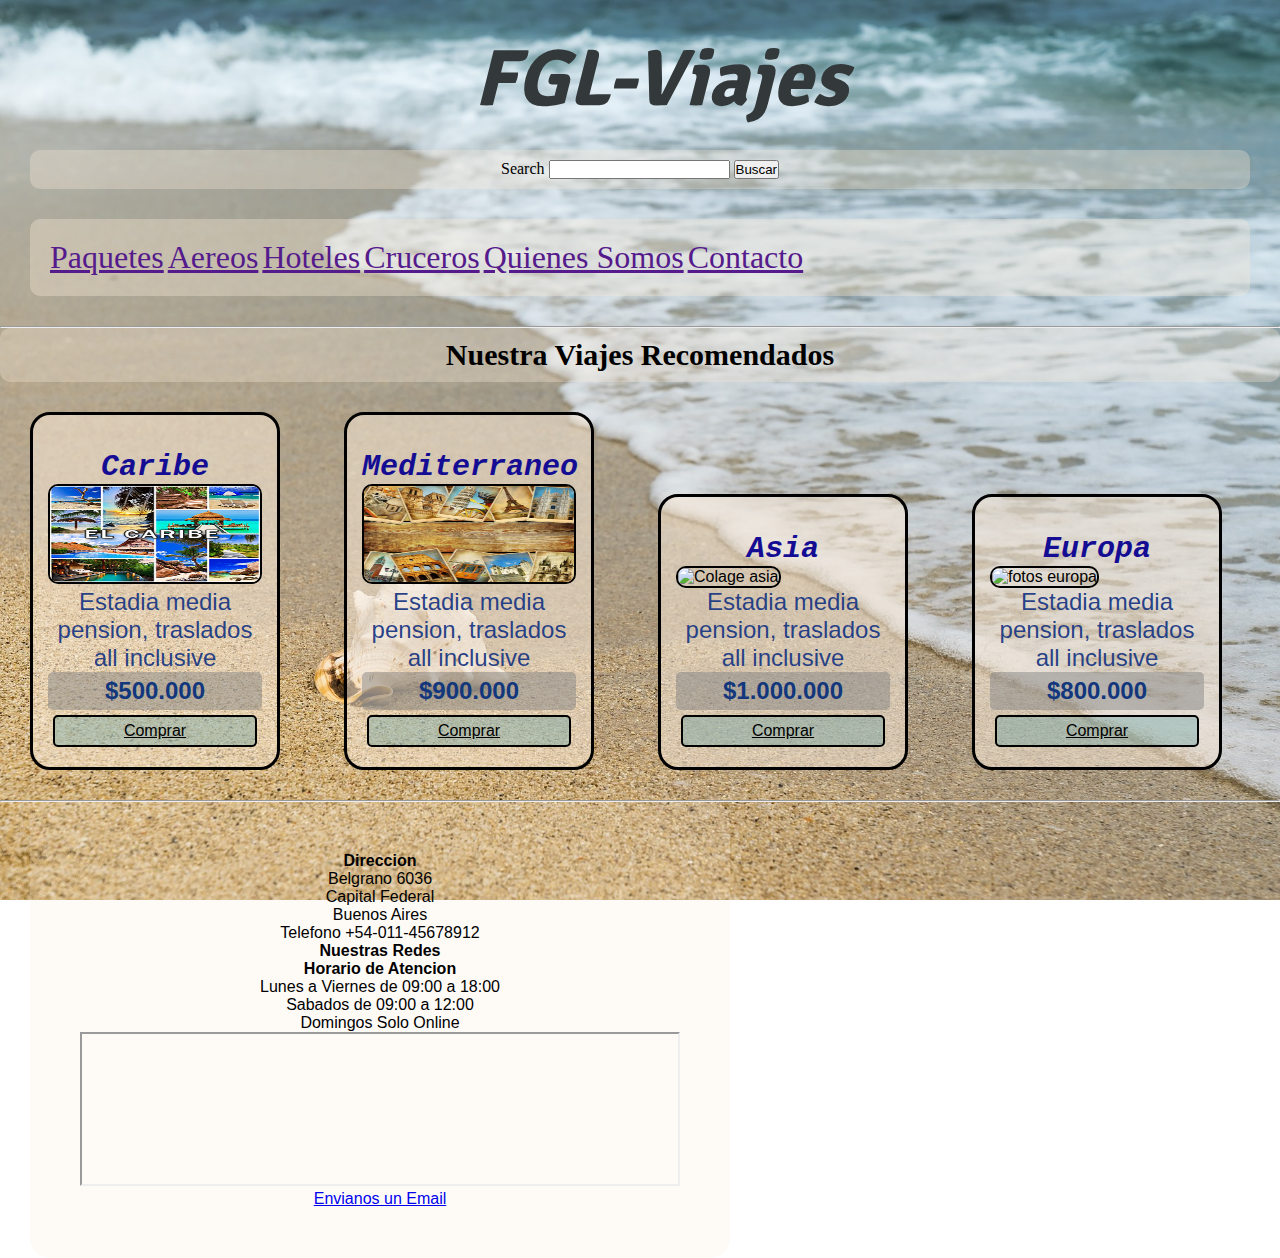
==== index.html @ 9e7febde "carga de carpetas y archivos" ====
<!DOCTYPE html>
<html lang="en">

<head>
    <meta charset="UTF-8">
    <meta http-equiv="X-UA-Compatible" content="IE=edge">
    <meta name="viewport" content="width=device-width, initial-scale=1.0">
    <link rel="stylesheet" href="css/style.css">
    <title>FGL-TRAVELS</title>
</head>


<body class="body">


    <header>

        <h1 class="fgl">FGL-Viajes</h1>

        <form class="search">
            <label for="gsearch">Search</label>
            <input type="search" id="gsearch" name="gsearch">
            <input type="submit" value="Buscar">

        </form>

        <section>
            <nav class="navbar">
                <ul>
                    <li class="navbar__li"><a href="">Paquetes</a>
                    </li>
                    <li class="navbar__li"><a href="">Aereos</a>
                    </li>
                    <li class=" navbar__li"><a href="">Hoteles</a>
                    </li>
                    <li class="navbar__li"><a href="">Cruceros</a>
                    </li>
                    <li class=" navbar__li"><a href="">Quienes Somos</a>
                    </li>
                    <li class="navbar__li"><a href="">Contacto</a>
                    </li>
                </ul>
                    </nav>
        
            </section>
    
        </header>
        
        <main>
    
    

    
            <hr>
    
            <section>
                <h2 class=" titulo2">Nuestra Viajes Recomendados</h2>
        </section>

        <article class="tarjeta">
            <h3 class="tarjeta__titulo">Caribe</h3>
            <img src="./img/thumbnail_caribe.jpg" alt="foto cancun" class="tarjeta__img">
            <p class="tarjeta__texto">Estadia media pension, traslados all inclusive</p>
            <h3 class="tarjeta__precio">$500.000</h3>
            <a href="https://www.sipago.com.ar" class="tarjeta__boton">Comprar</a>
        </article>

        <article class="tarjeta">
            <h3 class="tarjeta__titulo">Mediterraneo</h3>
            <img src="./img/europa.jpg" alt="foto santorini" class="tarjeta__img">
            <p class="tarjeta__texto">Estadia media pension, traslados all inclusive</p>
            <h3 class="tarjeta__precio">$900.000</h3>
            <a href="https://www.sipago.com.ar" class="tarjeta__boton">Comprar</a>
        </article>

        <article class="tarjeta">
            <h3 class="tarjeta__titulo">Asia</h3>
            <img src="./../assets/imagenes/colageasia.jpg" alt="Colage asia" class="tarjeta__img">
            <p class="tarjeta__texto">Estadia media pension, traslados all inclusive</p>
            <h3 class="tarjeta__precio">$1.000.000</h3>
            <a href="https://www.sipago.com.ar" class="tarjeta__boton">Comprar</a>
        </article>

        <article class="tarjeta">
            <h3 class="tarjeta__titulo">Europa</h3>
            <img src="./../assets/imagenes/europacolage.jpg" alt="fotos europa" class="tarjeta__img">
            <p class="tarjeta__texto">Estadia media pension, traslados all inclusive</p>
            <h3 class="tarjeta__precio">$800.000</h3>
            <a href="https://www.sipago.com.ar" class="tarjeta__boton">Comprar</a>
        </article>



        </main>

        <hr>

        <footer>

            <div>

                <div>
                    <h4>Direccion</h4>

                    <ul>
                        <li>Belgrano 6036</li>
                        <li>Capital Federal</li>
                        <li>Buenos Aires</li>
                        <li>Telefono +54-011-45678912</li>
                    </ul>

                </div>

                <div>
                    <h4>Nuestras Redes</h4>

                    <ul>
                        <div class="redes">
                            <a href="https://www.instagram.com/"><i class="bi bi-instagram"></i></a>
                            <a href="http://www.facebook.com"><i class="bi bi-facebook"></i></a>

                        </div>


                    </ul>

                </div>

                <div>

                    <h4>Horario de Atencion</h4>
                    <ul>
                        <li>Lunes a Viernes de 09:00 a 18:00</li>
                        <li>Sabados de 09:00 a 12:00</li>
                        <li>Domingos Solo Online</li>
                    </ul>

                </div>

                <div>
                    <iframe
                        src="https://www.google.com/maps/embed?pb=!1m18!1m12!1m3!1d2264.7000963771948!2d-1.7081090840825317!3d55.41558278046455!2m3!1f0!2f0!3f0!3m2!1i1024!2i768!4f13.1!3m3!1m2!1s0x487e00e0ed23bc0d%3A0x8783a98b290f641!2sCastillo%20de%20Alnwick!5e0!3m2!1ses-419!2sar!4v1665614961407!5m2!1ses-419!2sar"
                        width="600" referrerpolicy="no-referrer-when-downgrade"></iframe>
                </div>

            </div>

            <div>
                <p><a href="mailto:someone@example.com">Envianos un Email <i class="bi bi-envelope"></i></a></p>
            </div>

        </footer>

</body>

</html>
---- css/style.css ----
@import url('https://fonts.googleapis.com/css2?family=Shadows+Into+Light&family=Signika:wght@300;400;500;600&display=swap');



* {
    margin: 0;
    padding: 0;
    box-sizing: border-box;

}

ul,
ol {
    list-style: none;
}

.body {
    background-image: url('../img/shellfish-3062011_1920.jpg');
    background-attachment: fixed;
    background-size: cover;
    background-repeat: no-repeat;
}

.crucero {
    background-image: url("./../assets/imagenes/cruceros.jpg");
    background-attachment: fixed;
    background-size: cover;
}

.paquetes {
    background-image: url("./../assets/imagenes/passport.jpg");
    background-attachment: fixed;
    background-size: cover;
}

.bodyaereo {
    background-image: url("./../assets/imagenes/airplane.jpg");
    background-attachment: fixed;
    background-size: cover;
}

.hotel {
    background-image: url("./../assets/imagenes/hotel.jpg");
    background-attachment: fixed;
    background-size: cover;
    background-repeat: no-repeat;
}

.bodycontactus {
    background-image: url("./../assets/imagenes/cell.jpg");
    background-attachment: fixed;
    background-size: cover;
}

.quienessomos {

    background-image: url("./../assets/imagenes/oficina.jpg");
    background-attachment: fixed;
    background-size: cover;
}

.fgl {
    width: 100%;
    height: 100px;
    font-family: 'Signika', sans-serif;
    src: url("./../assets/font/Signika-VariableFont_wght.ttf");
    font-size: 5rem;
    color: rgb(51, 57, 59);
    font-style: oblique;
    margin: 20px;
    padding: 10px;
    text-align: center;
}


.search {
    background-color: rgba(250, 235, 215, 0.33);
    border-radius: 10px;
    margin: 30px;
    padding: 10px;
    text-align: center;

}

.navbar {
    margin: 30px;
    padding: 20px;
    border-radius: 10px;
    background-color: rgba(250, 235, 215, 0.348);

}

.navbar__li {
    
    font-size:  2rem;
    display: inline-block;
    justify-content: space-around;

}


form {
    margin: 50px;
}


.titulo {
    font-size: 50px;
    background-color: rgba(250, 235, 215, 0.33);
    border-radius: 10px;
    margin: 40px;
    padding: 10px;
    text-align: center;


}

.titulo2 {
    text-align: center;

    font-size: 30px;
    background-color: rgba(250, 235, 215, 0.33);
    border-radius: 10px;
    margin: auto;
    padding: 10px;

}



.historia p {

    background-color: rgba(250, 235, 215, 0.07);
    border-radius: 10px;
    font-weight: bold;
}

.text {
    margin: 20px;
    padding: 20px;
    background-color: rgba(250, 235, 215, 0.196);
    text-align: left;
    overflow: hidden;
    border-radius: 10px;

}

.labelcontact {
    display: inline-block;
    max-width: 100%;
    margin-bottom: 5px;
    font-weight: bold;
}


.namecontact {

    display: block;
    width: 50%;
    height: 34px;
    padding: 6px 12px;
    font-size: 14px;
    background-color: rgb(210, 200, 200);
    border: 1px solid rgb(123, 171, 244);
    border-radius: 3px;
}

.tarjeta {
    margin: 30px;
    width: 250px;
    background-color: rgba(250, 235, 215, 0.538);
    padding: 15px;
    margin-inline: 30px;
    border: 3px solid black;
    display: inline-block;
    border-radius: 20px;
    font-family: 'Segoe UI', Tahoma, Geneva, Verdana, sans-serif;

    box-shadow: 10px, 10px, 5px;
}

.tarjeta__img {
    border: 2px solid;
    width: 100%;
    height: 100px;

    border-radius: 10px;
}

.tarjeta__titulo {
    margin: auto;
    color: rgb(20, 13, 148);
    font-size: 30px;
    text-align: center;
    font-style: oblique;
    font-family: 'Courier New', Courier, monospace;
    margin-top: 20px;

}

.tarjeta__texto {
    color: rgba(26, 56, 131, 0.936);
    text-align: center;
    font-family: url("./../assets/font/Signika-VariableFont_wght.ttf");
    font-size: 1.5rem;

}

.tarjeta__precio {
    border-radius: 5px;
    background-color: rgba(128, 128, 128, 0.473);
    text-align: center;
    color: rgb(18, 55, 124);
    display: block;
    padding: 5px 0;
    font-size: 1.5rem;
}


.tarjeta__boton {
    margin: 5px;
    display: block;
    border: 2px solid black;
    border-radius: 5px;
    text-align: center;
    padding: 5px 0;
    background-color: rgba(95, 158, 160, 0.367);
    color: black;
}

.tarjeta__boton:hover {
    margin: 5px;
    display: block;
    border: 2px solid black;
    border-radius: 5px;
    text-align: center;
    padding: 5px 0;
    background-color: rgba(17, 55, 56, 0.367);
    color: rgb(247, 244, 244);
}

footer {
    display: inline-block;

    margin: auto;
    width: auto;
    background-color: rgba(250, 235, 215, 0.197);
    padding: 50px;
    margin-inline: 30px;
    border-radius: 20px;
    font-family: 'Segoe UI', Tahoma, Geneva, Verdana, sans-serif;
    text-align: center;
}

.redes {
    font-size: 2rem;
}
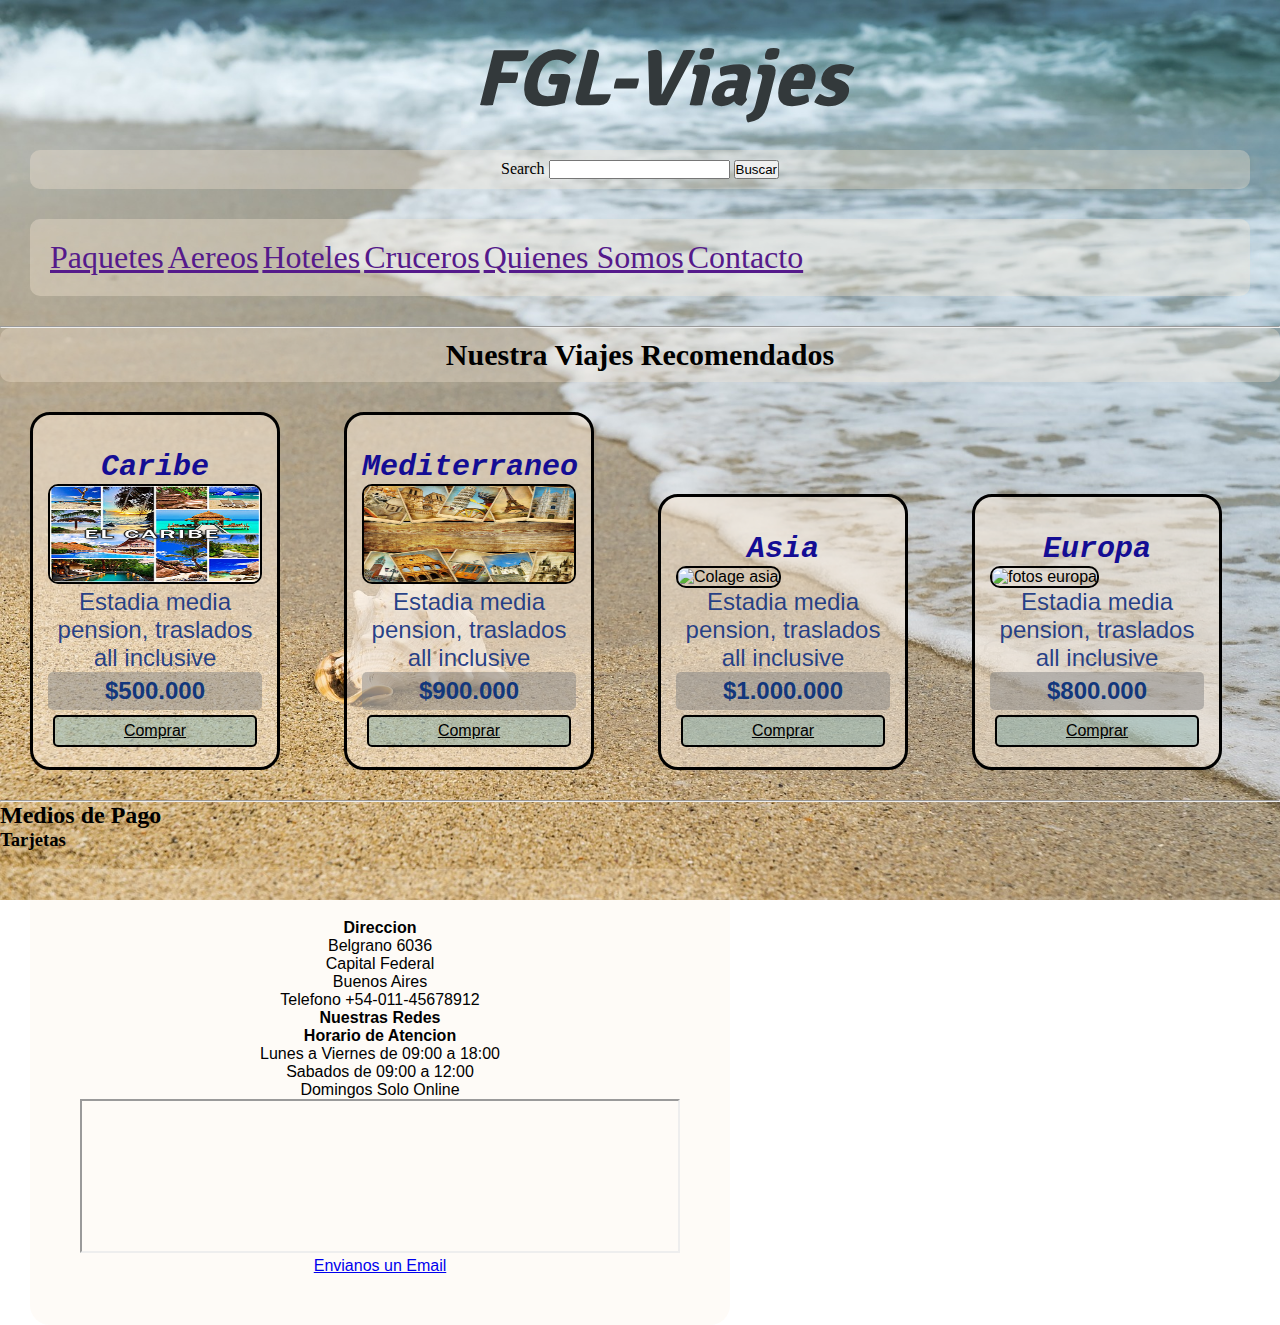
==== commit d64d4ce3: "diplayfelx en navbar" ====
--- a/index.html
+++ b/index.html
@@ -94,6 +94,18 @@
         </main>
 
         <hr>
+        <main>
+
+        <h2>Medios de Pago</h2>
+
+        <h3>Tarjetas</h3>
+
+
+            <img src="" alt="">
+            <img src="" alt="">
+            <img src="" alt="">
+
+        </main>
 
         <footer>
 
--- a/css/style.css
+++ b/css/style.css
@@ -87,6 +87,7 @@
     padding: 20px;
     border-radius: 10px;
     background-color: rgba(250, 235, 215, 0.348);
+    display: flex;
 
 }
 
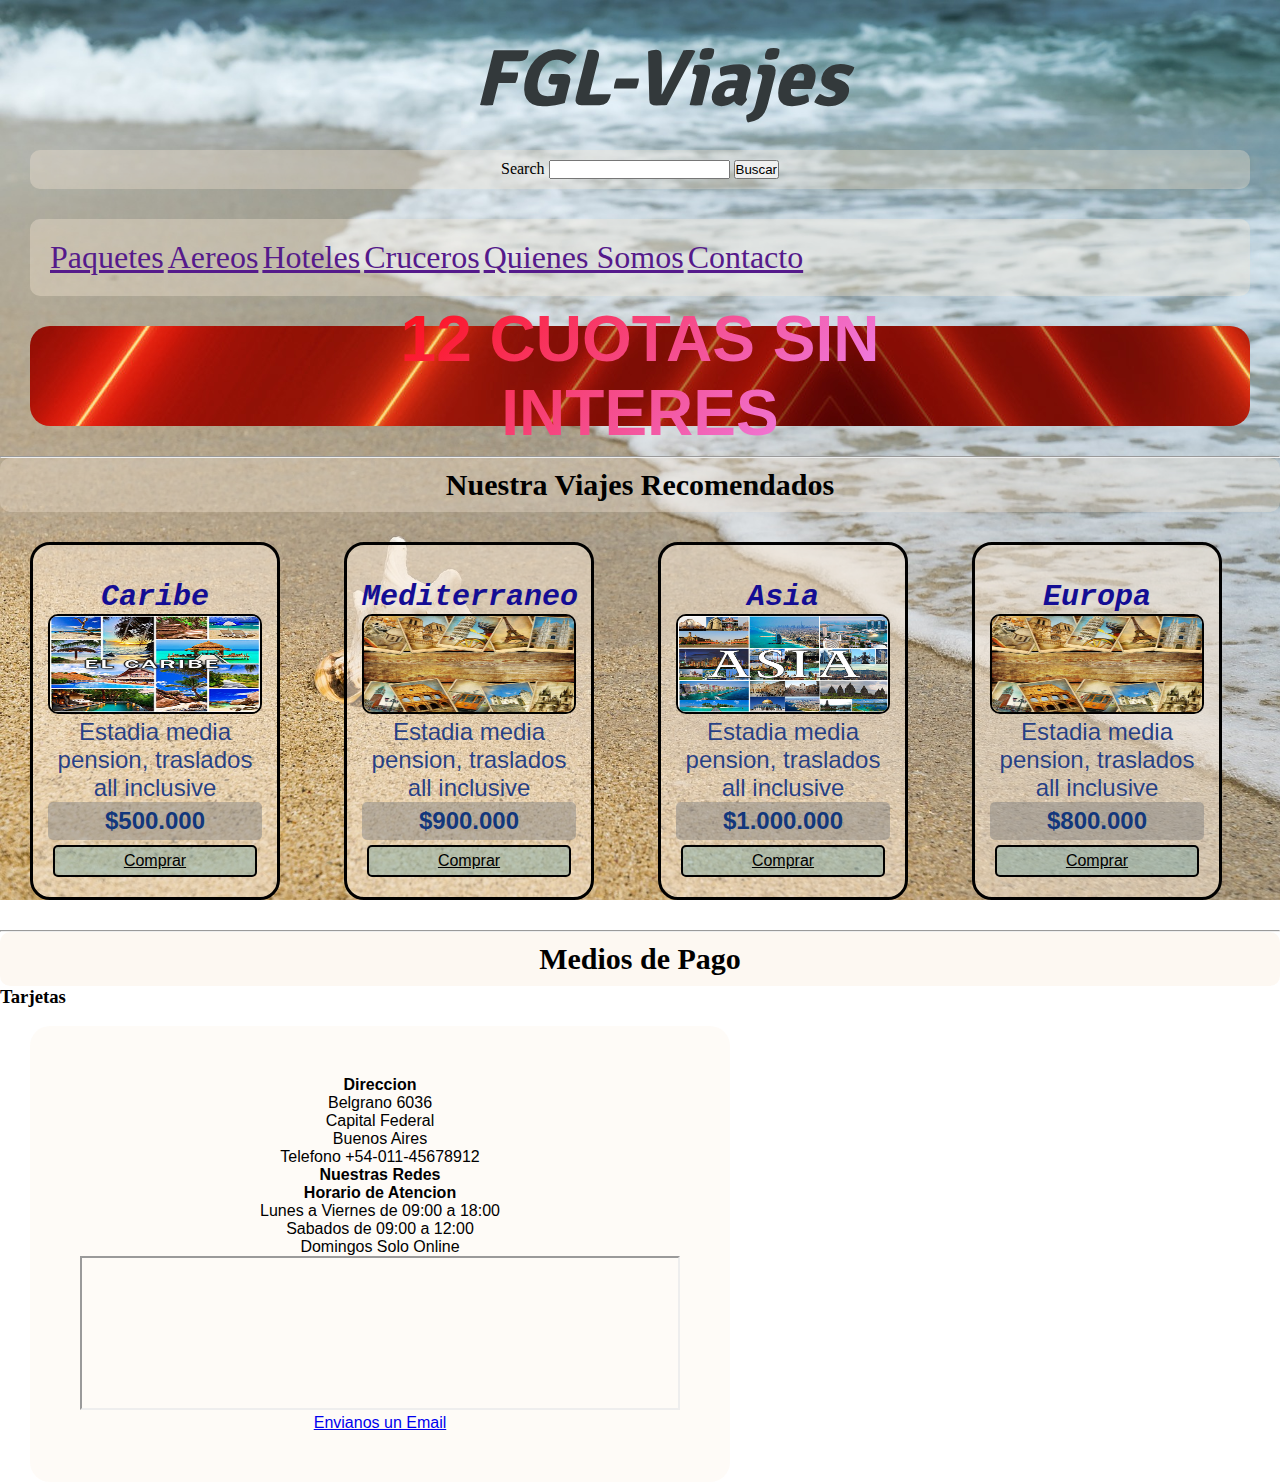
==== commit fa2911c5: "banner" ====
--- a/index.html
+++ b/index.html
@@ -40,21 +40,28 @@
                     <li class="navbar__li"><a href="">Contacto</a>
                     </li>
                 </ul>
-                    </nav>
-        
-            </section>
-    
-        </header>
-        
-        <main>
-    
-    
+            </nav>
 
-    
-            <hr>
-    
-            <section>
-                <h2 class=" titulo2">Nuestra Viajes Recomendados</h2>
+        </section>
+
+        <section class="banner">
+
+            <div class="banner1">12 Cuotas Sin Interes</div>
+
+        </section>
+
+
+    </header>
+
+    <main>
+
+
+
+
+        <hr>
+
+        <section>
+            <h2 class=" titulo2">Nuestra Viajes Recomendados</h2>
         </section>
 
         <article class="tarjeta">
@@ -75,7 +82,7 @@
 
         <article class="tarjeta">
             <h3 class="tarjeta__titulo">Asia</h3>
-            <img src="./../assets/imagenes/colageasia.jpg" alt="Colage asia" class="tarjeta__img">
+            <img src="./img/asia.jpg" alt="Colage asia" class="tarjeta__img">
             <p class="tarjeta__texto">Estadia media pension, traslados all inclusive</p>
             <h3 class="tarjeta__precio">$1.000.000</h3>
             <a href="https://www.sipago.com.ar" class="tarjeta__boton">Comprar</a>
@@ -83,7 +90,7 @@
 
         <article class="tarjeta">
             <h3 class="tarjeta__titulo">Europa</h3>
-            <img src="./../assets/imagenes/europacolage.jpg" alt="fotos europa" class="tarjeta__img">
+            <img src="./img/europa.jpg" alt="fotos europa" class="tarjeta__img">
             <p class="tarjeta__texto">Estadia media pension, traslados all inclusive</p>
             <h3 class="tarjeta__precio">$800.000</h3>
             <a href="https://www.sipago.com.ar" class="tarjeta__boton">Comprar</a>
@@ -91,77 +98,78 @@
 
 
 
-        </main>
+    </main>
 
-        <hr>
-        <main>
+    <hr>
+    <main>
 
-        <h2>Medios de Pago</h2>
+        <h2 class="titulo2">Medios de Pago</h2>
 
         <h3>Tarjetas</h3>
 
 
-            <img src="" alt="">
-            <img src="" alt="">
-            <img src="" alt="">
+        <img src="" alt="">
+        <img src="" alt="">
+        <img src="" alt="">
 
-        </main>
 
-        <footer>
+    </main>
+
+    <footer>
+
+        <div>
 
             <div>
+                <h4>Direccion</h4>
 
-                <div>
-                    <h4>Direccion</h4>
-
-                    <ul>
-                        <li>Belgrano 6036</li>
-                        <li>Capital Federal</li>
-                        <li>Buenos Aires</li>
-                        <li>Telefono +54-011-45678912</li>
-                    </ul>
-
-                </div>
-
-                <div>
-                    <h4>Nuestras Redes</h4>
-
-                    <ul>
-                        <div class="redes">
-                            <a href="https://www.instagram.com/"><i class="bi bi-instagram"></i></a>
-                            <a href="http://www.facebook.com"><i class="bi bi-facebook"></i></a>
-
-                        </div>
-
-
-                    </ul>
-
-                </div>
-
-                <div>
-
-                    <h4>Horario de Atencion</h4>
-                    <ul>
-                        <li>Lunes a Viernes de 09:00 a 18:00</li>
-                        <li>Sabados de 09:00 a 12:00</li>
-                        <li>Domingos Solo Online</li>
-                    </ul>
-
-                </div>
-
-                <div>
-                    <iframe
-                        src="https://www.google.com/maps/embed?pb=!1m18!1m12!1m3!1d2264.7000963771948!2d-1.7081090840825317!3d55.41558278046455!2m3!1f0!2f0!3f0!3m2!1i1024!2i768!4f13.1!3m3!1m2!1s0x487e00e0ed23bc0d%3A0x8783a98b290f641!2sCastillo%20de%20Alnwick!5e0!3m2!1ses-419!2sar!4v1665614961407!5m2!1ses-419!2sar"
-                        width="600" referrerpolicy="no-referrer-when-downgrade"></iframe>
-                </div>
+                <ul>
+                    <li>Belgrano 6036</li>
+                    <li>Capital Federal</li>
+                    <li>Buenos Aires</li>
+                    <li>Telefono +54-011-45678912</li>
+                </ul>
 
             </div>
 
             <div>
-                <p><a href="mailto:someone@example.com">Envianos un Email <i class="bi bi-envelope"></i></a></p>
+                <h4>Nuestras Redes</h4>
+
+                <ul>
+                    <div class="redes">
+                        <a href="https://www.instagram.com/"><i class="bi bi-instagram"></i></a>
+                        <a href="http://www.facebook.com"><i class="bi bi-facebook"></i></a>
+
+                    </div>
+
+
+                </ul>
+
             </div>
 
-        </footer>
+            <div>
+
+                <h4>Horario de Atencion</h4>
+                <ul>
+                    <li>Lunes a Viernes de 09:00 a 18:00</li>
+                    <li>Sabados de 09:00 a 12:00</li>
+                    <li>Domingos Solo Online</li>
+                </ul>
+
+            </div>
+
+            <div>
+                <iframe
+                    src="https://www.google.com/maps/embed?pb=!1m18!1m12!1m3!1d2264.7000963771948!2d-1.7081090840825317!3d55.41558278046455!2m3!1f0!2f0!3f0!3m2!1i1024!2i768!4f13.1!3m3!1m2!1s0x487e00e0ed23bc0d%3A0x8783a98b290f641!2sCastillo%20de%20Alnwick!5e0!3m2!1ses-419!2sar!4v1665614961407!5m2!1ses-419!2sar"
+                    width="600" referrerpolicy="no-referrer-when-downgrade"></iframe>
+            </div>
+
+        </div>
+
+        <div>
+            <p><a href="mailto:someone@example.com">Envianos un Email <i class="bi bi-envelope"></i></a></p>
+        </div>
+
+    </footer>
 
 </body>
 
--- a/css/style.css
+++ b/css/style.css
@@ -63,7 +63,6 @@
     width: 100%;
     height: 100px;
     font-family: 'Signika', sans-serif;
-    src: url("./../assets/font/Signika-VariableFont_wght.ttf");
     font-size: 5rem;
     color: rgb(51, 57, 59);
     font-style: oblique;
@@ -87,7 +86,7 @@
     padding: 20px;
     border-radius: 10px;
     background-color: rgba(250, 235, 215, 0.348);
-    display: flex;
+
 
 }
 
@@ -177,7 +176,7 @@
     border-radius: 20px;
     font-family: 'Segoe UI', Tahoma, Geneva, Verdana, sans-serif;
 
-    box-shadow: 10px, 10px, 5px;
+    box-shadow: 10px, 10px, 5px, blue;
 }
 
 .tarjeta__img {
@@ -227,6 +226,7 @@
     padding: 5px 0;
     background-color: rgba(95, 158, 160, 0.367);
     color: black;
+    box-shadow: 5px, 5px, 10px, rgb(12, 67, 143);
 }
 
 .tarjeta__boton:hover {
@@ -255,4 +255,47 @@
 
 .redes {
     font-size: 2rem;
+}
+
+.banner {
+    margin: 30px;
+    padding: 50px;
+    background-image: url(../img/hotsale.jpg);
+    border-radius: 20px;
+    text-align: center;
+
+    position: relative;
+
+}
+
+.banner1 {
+    position: absolute;
+    transform: translate(-50%, -50%);
+    background: linear-gradient(-45deg, #df9eb8, rgb(153, 109, 194), #2b0413,violet, red);
+    background-size: 400%;
+    font-family: Arial, Helvetica, sans-serif;
+    font-weight: 800;
+    font-size: 5vw;
+    text-transform: uppercase;
+    -webkit-background-clip: text;
+    -webkit-text-fill-color: transparent;
+    animation: animated_text 6s ease-in-out infinite;
+    -moz-animation: animated_text 6s ease-in-out infinite;
+    -webkit-animation: animated_text 6s ease-in-out infinite;
+
+    left: 50%;
+    top: 50%;
+
+}
+
+@keyframes animated_text {
+    0% {
+        background-position: 0px 50%;
+    }
+    50% {
+        background-position: 100% 50%;
+    }
+    100% {
+        background-position: 0px 50%;
+    }
 }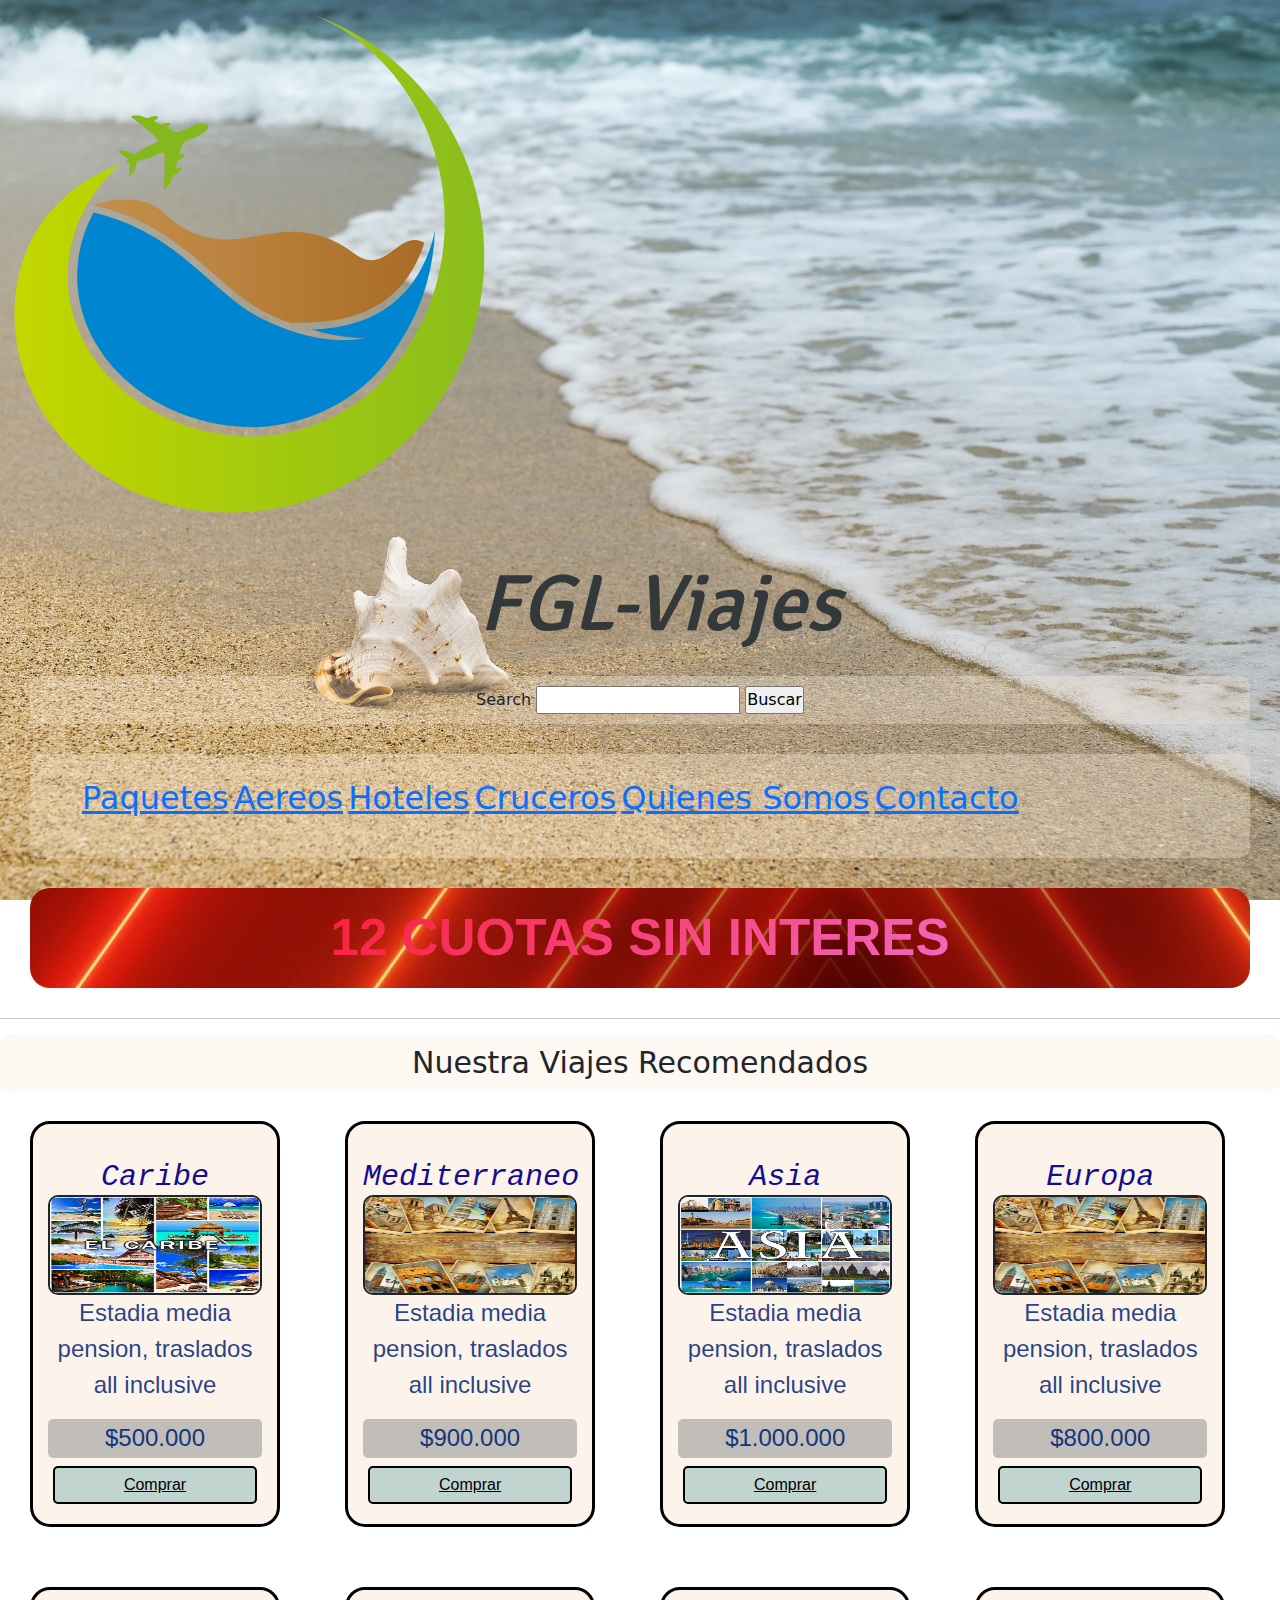
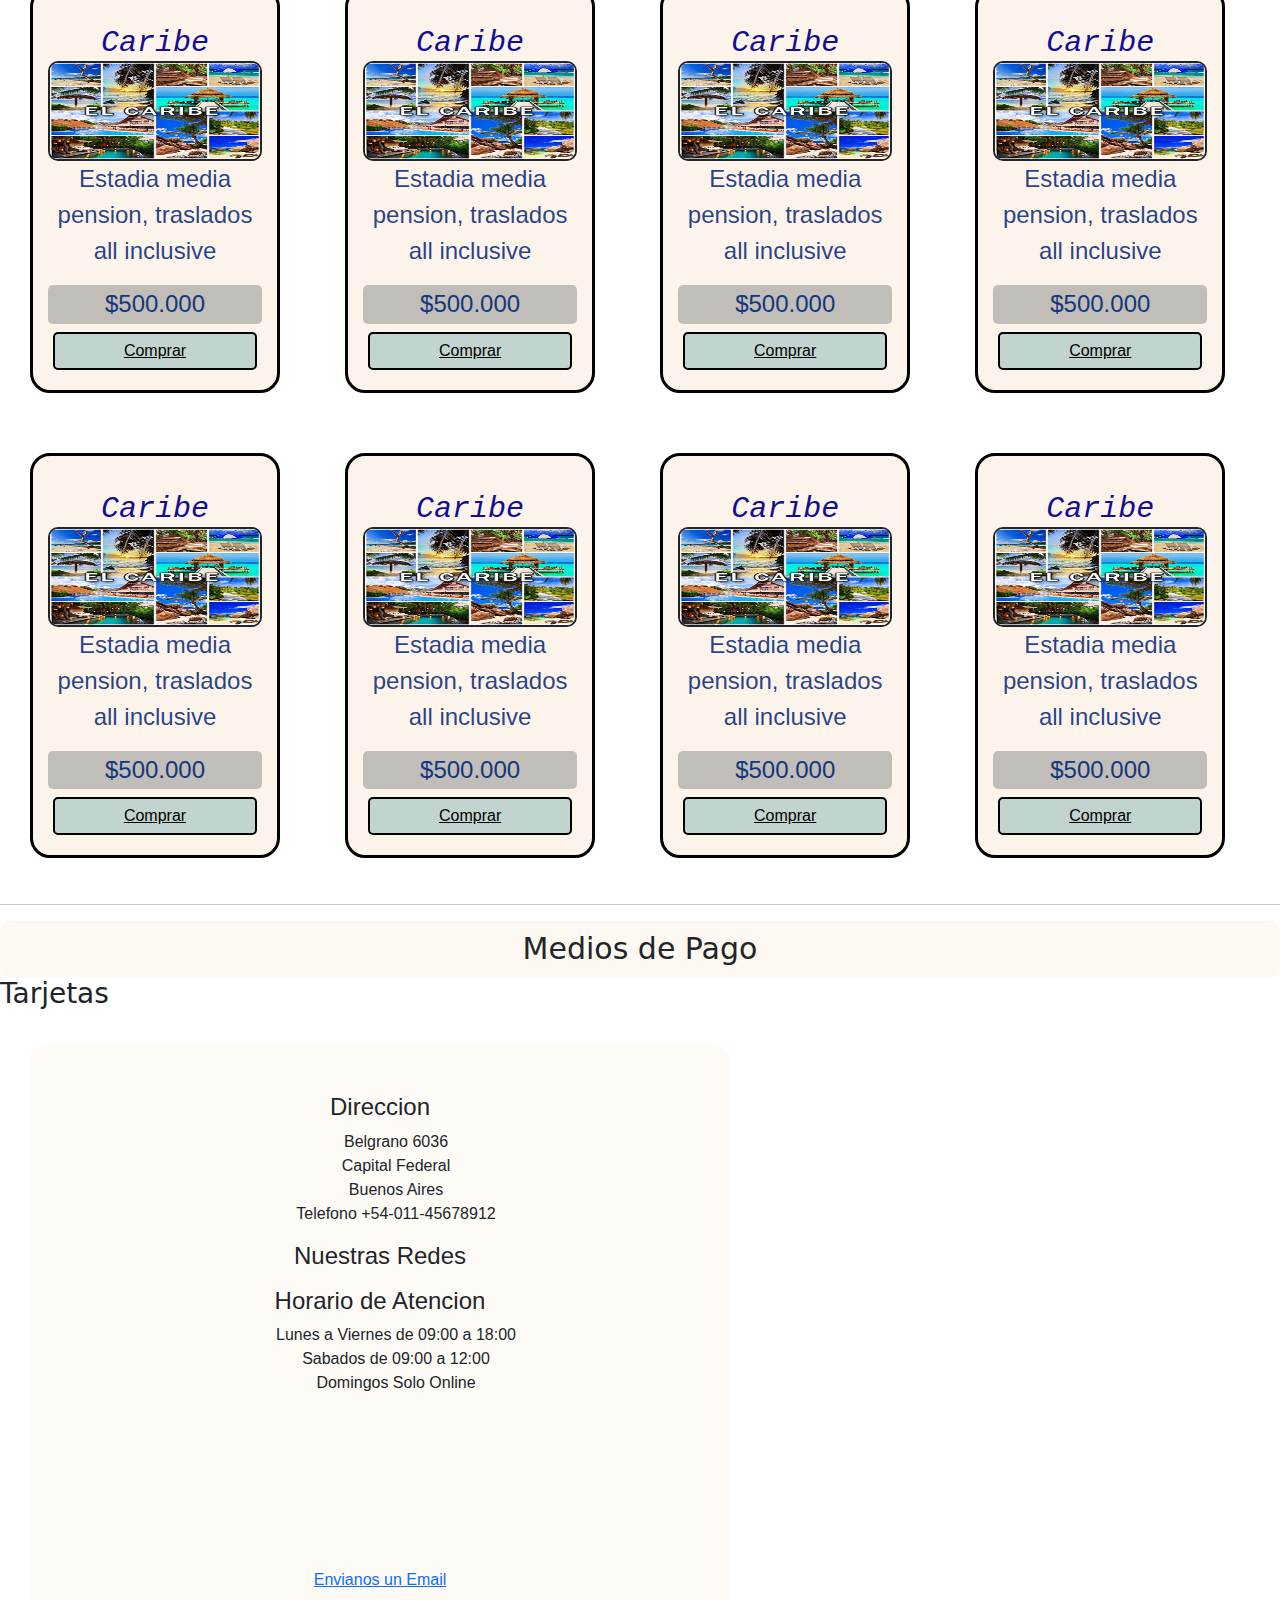
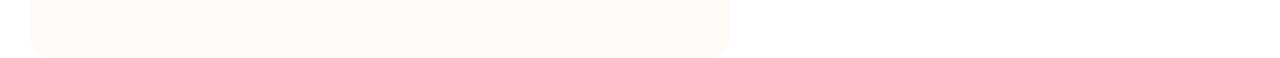
==== commit 512f70f9: "correccion errores" ====
--- a/index.html
+++ b/index.html
@@ -5,6 +5,7 @@
     <meta charset="UTF-8">
     <meta http-equiv="X-UA-Compatible" content="IE=edge">
     <meta name="viewport" content="width=device-width, initial-scale=1.0">
+    <link rel="stylesheet" href="./css/bootstrap.min.css">
     <link rel="stylesheet" href="css/style.css">
     <title>FGL-TRAVELS</title>
 </head>
@@ -13,7 +14,9 @@
 <body class="body">
 
 
-    <header>
+    <header class="header">
+
+        <img src="./img/pngegg.png" alt="logo FGL-TRAVELS">
 
         <h1 class="fgl">FGL-Viajes</h1>
 
@@ -96,11 +99,76 @@
             <a href="https://www.sipago.com.ar" class="tarjeta__boton">Comprar</a>
         </article>
 
+        <article class="tarjeta">
+            <h3 class="tarjeta__titulo">Caribe</h3>
+            <img src="./img/thumbnail_caribe.jpg" alt="foto cancun" class="tarjeta__img">
+            <p class="tarjeta__texto">Estadia media pension, traslados all inclusive</p>
+            <h3 class="tarjeta__precio">$500.000</h3>
+            <a href="https://www.sipago.com.ar" class="tarjeta__boton">Comprar</a>
+        </article>
+
+        <article class="tarjeta">
+            <h3 class="tarjeta__titulo">Caribe</h3>
+            <img src="./img/thumbnail_caribe.jpg" alt="foto cancun" class="tarjeta__img">
+            <p class="tarjeta__texto">Estadia media pension, traslados all inclusive</p>
+            <h3 class="tarjeta__precio">$500.000</h3>
+            <a href="https://www.sipago.com.ar" class="tarjeta__boton">Comprar</a>
+        </article>
+
+        <article class="tarjeta">
+            <h3 class="tarjeta__titulo">Caribe</h3>
+            <img src="./img/thumbnail_caribe.jpg" alt="foto cancun" class="tarjeta__img">
+            <p class="tarjeta__texto">Estadia media pension, traslados all inclusive</p>
+            <h3 class="tarjeta__precio">$500.000</h3>
+            <a href="https://www.sipago.com.ar" class="tarjeta__boton">Comprar</a>
+        </article>
+
+        <article class="tarjeta">
+            <h3 class="tarjeta__titulo">Caribe</h3>
+            <img src="./img/thumbnail_caribe.jpg" alt="foto cancun" class="tarjeta__img">
+            <p class="tarjeta__texto">Estadia media pension, traslados all inclusive</p>
+            <h3 class="tarjeta__precio">$500.000</h3>
+            <a href="https://www.sipago.com.ar" class="tarjeta__boton">Comprar</a>
+        </article>
+
+        <article class="tarjeta">
+            <h3 class="tarjeta__titulo">Caribe</h3>
+            <img src="./img/thumbnail_caribe.jpg" alt="foto cancun" class="tarjeta__img">
+            <p class="tarjeta__texto">Estadia media pension, traslados all inclusive</p>
+            <h3 class="tarjeta__precio">$500.000</h3>
+            <a href="https://www.sipago.com.ar" class="tarjeta__boton">Comprar</a>
+        </article>
+
+        <article class="tarjeta">
+            <h3 class="tarjeta__titulo">Caribe</h3>
+            <img src="./img/thumbnail_caribe.jpg" alt="foto cancun" class="tarjeta__img">
+            <p class="tarjeta__texto">Estadia media pension, traslados all inclusive</p>
+            <h3 class="tarjeta__precio">$500.000</h3>
+            <a href="https://www.sipago.com.ar" class="tarjeta__boton">Comprar</a>
+        </article>
+
+        <article class="tarjeta">
+            <h3 class="tarjeta__titulo">Caribe</h3>
+            <img src="./img/thumbnail_caribe.jpg" alt="foto cancun" class="tarjeta__img">
+            <p class="tarjeta__texto">Estadia media pension, traslados all inclusive</p>
+            <h3 class="tarjeta__precio">$500.000</h3>
+            <a href="https://www.sipago.com.ar" class="tarjeta__boton">Comprar</a>
+        </article>
+
+        <article class="tarjeta">
+            <h3 class="tarjeta__titulo">Caribe</h3>
+            <img src="./img/thumbnail_caribe.jpg" alt="foto cancun" class="tarjeta__img">
+            <p class="tarjeta__texto">Estadia media pension, traslados all inclusive</p>
+            <h3 class="tarjeta__precio">$500.000</h3>
+            <a href="https://www.sipago.com.ar" class="tarjeta__boton">Comprar</a>
+        </article>
+
 
 
     </main>
 
     <hr>
+
     <main>
 
         <h2 class="titulo2">Medios de Pago</h2>
@@ -108,10 +176,15 @@
         <h3>Tarjetas</h3>
 
 
+
+        <img src="./img/" alt="">
         <img src="" alt="">
         <img src="" alt="">
-        <img src="" alt="">
-
+
+
+    </main>
+
+    <main>
 
     </main>
 
@@ -171,6 +244,8 @@
 
     </footer>
 
+    
+    <script src="./js/bootstrap.bundle.min.js"></script>
 </body>
 
 </html>--- a/css/style.css
+++ b/css/style.css
@@ -14,6 +14,9 @@
     list-style: none;
 }
 
+.header{
+    
+}
 .body {
     background-image: url('../img/shellfish-3062011_1920.jpg');
     background-attachment: fixed;
@@ -269,13 +272,14 @@
 }
 
 .banner1 {
+    width: 100%;
     position: absolute;
     transform: translate(-50%, -50%);
     background: linear-gradient(-45deg, #df9eb8, rgb(153, 109, 194), #2b0413,violet, red);
     background-size: 400%;
     font-family: Arial, Helvetica, sans-serif;
     font-weight: 800;
-    font-size: 5vw;
+    font-size: 4vw;
     text-transform: uppercase;
     -webkit-background-clip: text;
     -webkit-text-fill-color: transparent;
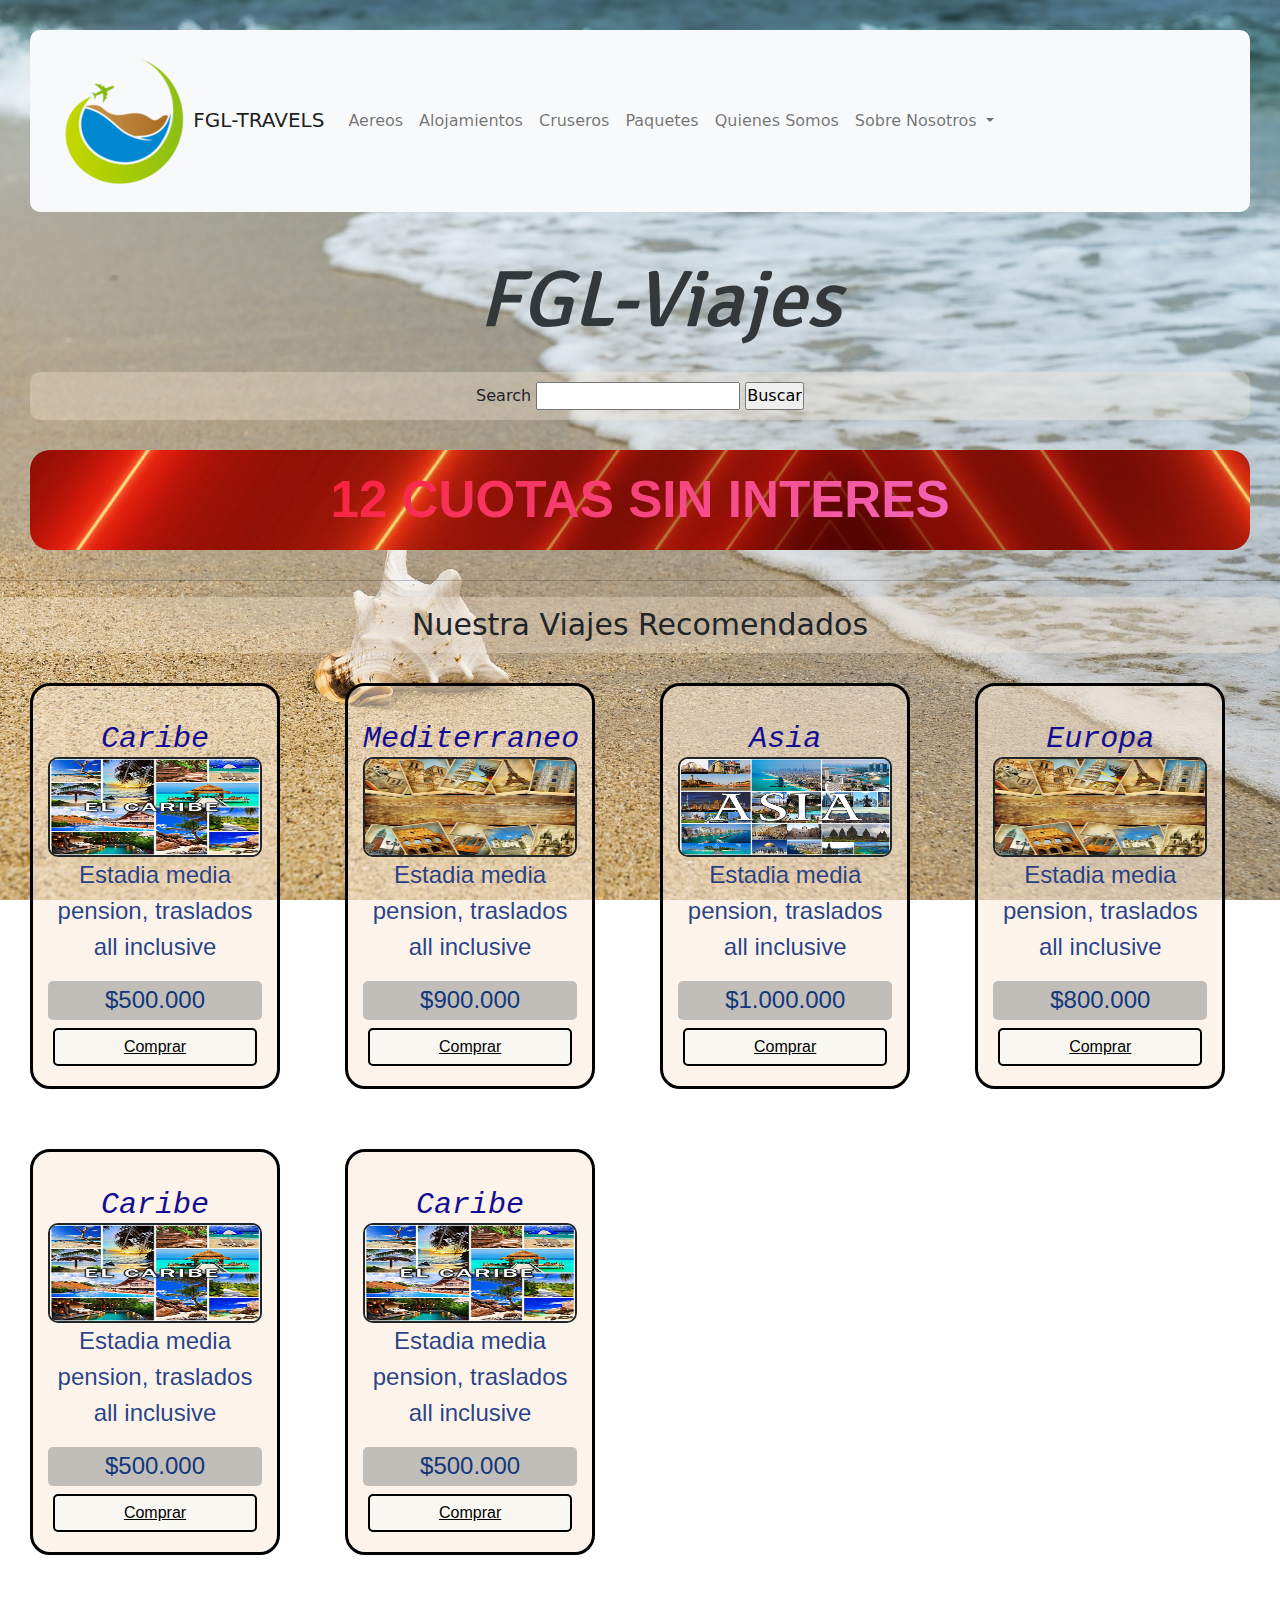
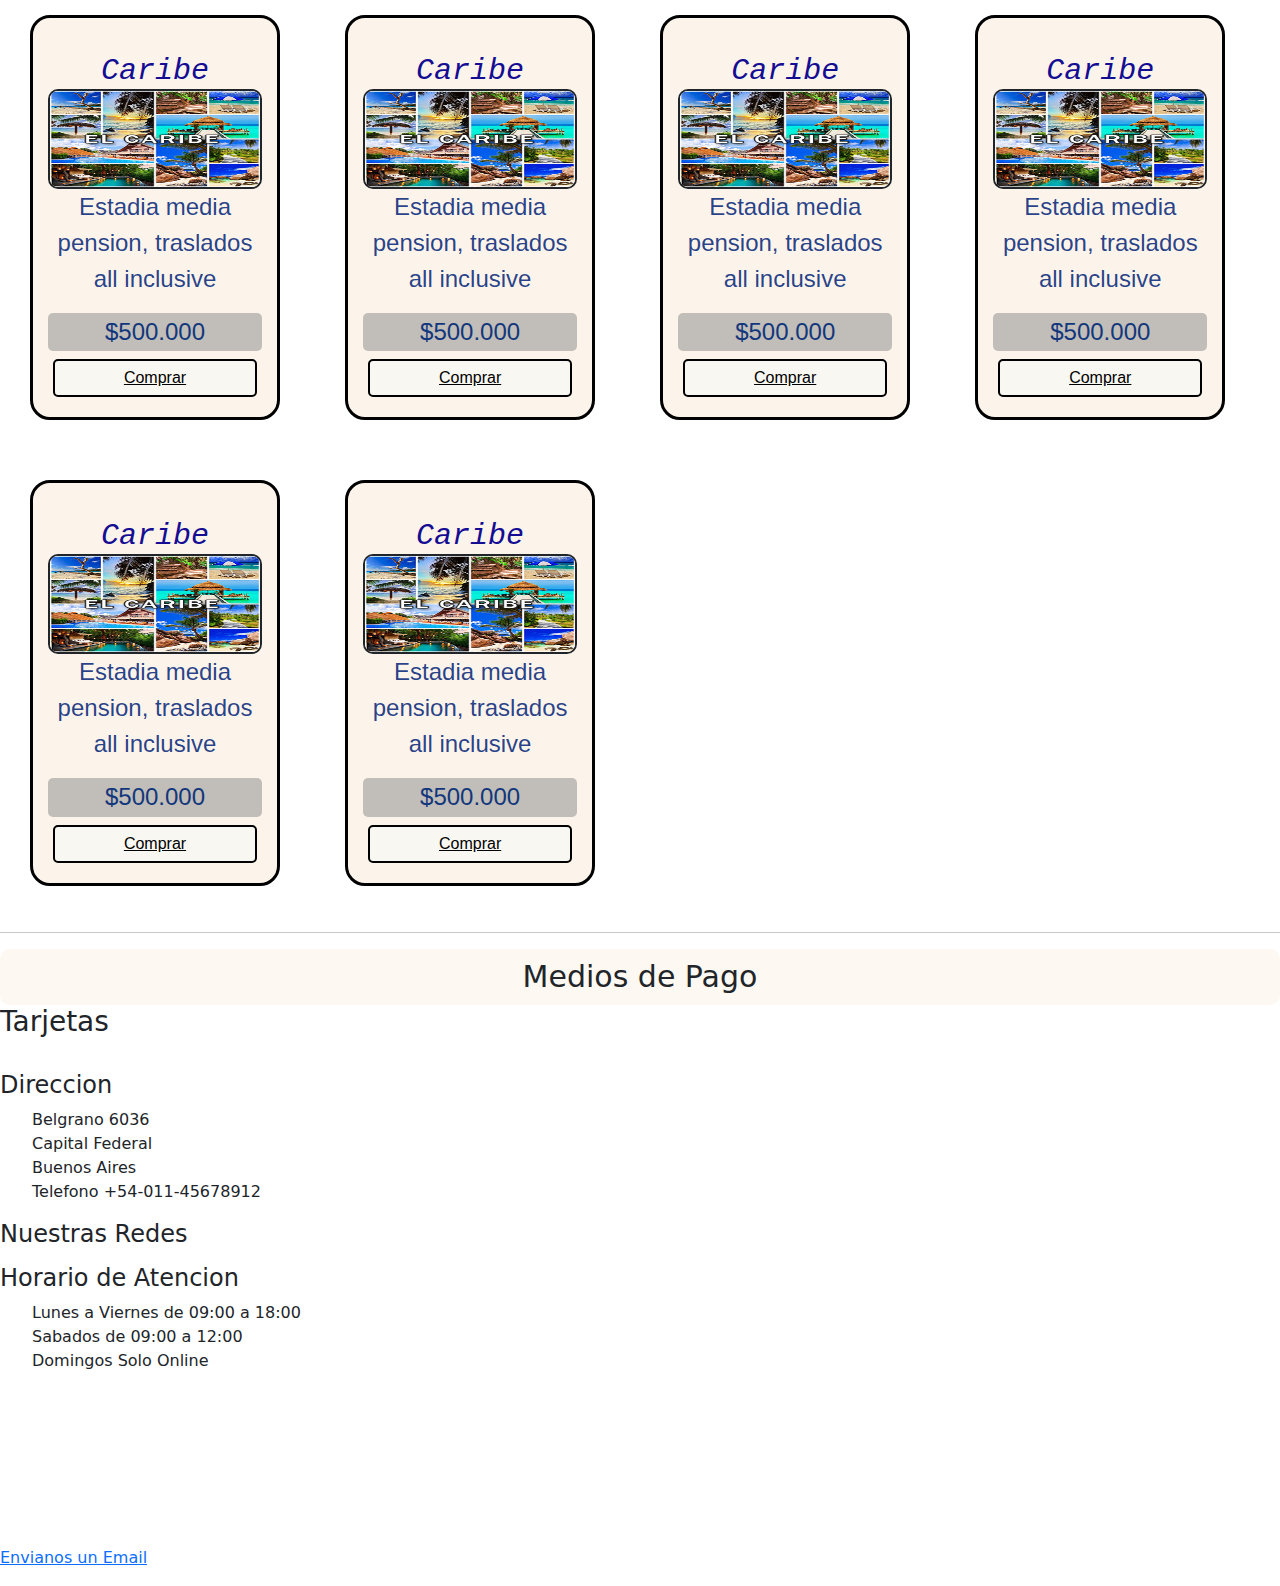
==== commit f14b9f53: "footer y linkeo" ====
--- a/index.html
+++ b/index.html
@@ -13,10 +13,50 @@
 
 <body class="body">
 
-
     <header class="header">
 
-        <img src="./img/pngegg.png" alt="logo FGL-TRAVELS">
+        <nav class="navbar navbar-expand-lg navbar-light bg-light">
+            <div class="container-fluid">
+                <a class="navbar-brand" href="#"><img src="./img/pngegg.png" alt="logo fgl travels" class="w-10"> FGL-TRAVELS</a>
+                <button class="navbar-toggler" type="button" data-bs-toggle="collapse"
+                    data-bs-target="#navbarNavDropdown" aria-controls="navbarNavDropdown" aria-expanded="false"
+                    aria-label="Toggle navigation">
+                    <span class="navbar-toggler-icon"></span>
+                </button>
+                <div class="collapse navbar-collapse" id="navbarNavDropdown">
+                    <ul class="navbar-nav">
+                        </li>
+                        <li class="nav-item">
+                            <a class="nav-link" href="#">Aereos</a>
+                        </li>
+                        <li class="nav-item">
+                            <a class="nav-link" href="#">Alojamientos</a>
+                        </li>
+                        <li class="nav-item">
+                            <a class="nav-link" href="#">Cruseros</a>
+                        </li>
+                        <li class="nav-item">
+                            <a class="nav-link" href="#">Paquetes</a>
+                        </li>
+                        <li class="nav-item">
+                            <a class="nav-link" href="#">Quienes Somos</a>
+                        </li>
+                        <li class="nav-item dropdown">
+                            <a class="nav-link dropdown-toggle" href="#" id="navbarDropdownMenuLink" role="button"
+                                data-bs-toggle="dropdown" aria-expanded="false">
+                                Sobre Nosotros
+                            </a>
+                            <ul class="dropdown-menu" aria-labelledby="navbarDropdownMenuLink">
+                                <li><a class="dropdown-item" href="#">Contacto</a></li>
+                                <li><a class="dropdown-item" href="#">Quienes Somos</a></li>
+                            </ul>
+                        </li>
+                    </ul>
+                </div>
+            </div>
+        </nav>
+
+
 
         <h1 class="fgl">FGL-Viajes</h1>
 
@@ -27,39 +67,18 @@
 
         </form>
 
-        <section>
-            <nav class="navbar">
-                <ul>
-                    <li class="navbar__li"><a href="">Paquetes</a>
-                    </li>
-                    <li class="navbar__li"><a href="">Aereos</a>
-                    </li>
-                    <li class=" navbar__li"><a href="">Hoteles</a>
-                    </li>
-                    <li class="navbar__li"><a href="">Cruceros</a>
-                    </li>
-                    <li class=" navbar__li"><a href="">Quienes Somos</a>
-                    </li>
-                    <li class="navbar__li"><a href="">Contacto</a>
-                    </li>
-                </ul>
-            </nav>
+
+
+        <section class="banner">
+
+            <div class="banner1">12 Cuotas Sin Interes</div>
 
         </section>
 
-        <section class="banner">
-
-            <div class="banner1">12 Cuotas Sin Interes</div>
-
-        </section>
-
 
     </header>
 
     <main>
-
-
-
 
         <hr>
 
@@ -115,55 +134,57 @@
             <a href="https://www.sipago.com.ar" class="tarjeta__boton">Comprar</a>
         </article>
 
-        <article class="tarjeta">
-            <h3 class="tarjeta__titulo">Caribe</h3>
-            <img src="./img/thumbnail_caribe.jpg" alt="foto cancun" class="tarjeta__img">
-            <p class="tarjeta__texto">Estadia media pension, traslados all inclusive</p>
-            <h3 class="tarjeta__precio">$500.000</h3>
-            <a href="https://www.sipago.com.ar" class="tarjeta__boton">Comprar</a>
-        </article>
-
-        <article class="tarjeta">
-            <h3 class="tarjeta__titulo">Caribe</h3>
-            <img src="./img/thumbnail_caribe.jpg" alt="foto cancun" class="tarjeta__img">
-            <p class="tarjeta__texto">Estadia media pension, traslados all inclusive</p>
-            <h3 class="tarjeta__precio">$500.000</h3>
-            <a href="https://www.sipago.com.ar" class="tarjeta__boton">Comprar</a>
-        </article>
-
-        <article class="tarjeta">
-            <h3 class="tarjeta__titulo">Caribe</h3>
-            <img src="./img/thumbnail_caribe.jpg" alt="foto cancun" class="tarjeta__img">
-            <p class="tarjeta__texto">Estadia media pension, traslados all inclusive</p>
-            <h3 class="tarjeta__precio">$500.000</h3>
-            <a href="https://www.sipago.com.ar" class="tarjeta__boton">Comprar</a>
-        </article>
-
-        <article class="tarjeta">
-            <h3 class="tarjeta__titulo">Caribe</h3>
-            <img src="./img/thumbnail_caribe.jpg" alt="foto cancun" class="tarjeta__img">
-            <p class="tarjeta__texto">Estadia media pension, traslados all inclusive</p>
-            <h3 class="tarjeta__precio">$500.000</h3>
-            <a href="https://www.sipago.com.ar" class="tarjeta__boton">Comprar</a>
-        </article>
-
-        <article class="tarjeta">
-            <h3 class="tarjeta__titulo">Caribe</h3>
-            <img src="./img/thumbnail_caribe.jpg" alt="foto cancun" class="tarjeta__img">
-            <p class="tarjeta__texto">Estadia media pension, traslados all inclusive</p>
-            <h3 class="tarjeta__precio">$500.000</h3>
-            <a href="https://www.sipago.com.ar" class="tarjeta__boton">Comprar</a>
-        </article>
-
-        <article class="tarjeta">
-            <h3 class="tarjeta__titulo">Caribe</h3>
-            <img src="./img/thumbnail_caribe.jpg" alt="foto cancun" class="tarjeta__img">
-            <p class="tarjeta__texto">Estadia media pension, traslados all inclusive</p>
-            <h3 class="tarjeta__precio">$500.000</h3>
-            <a href="https://www.sipago.com.ar" class="tarjeta__boton">Comprar</a>
-        </article>
-
-
+    </main>
+
+    <main>
+
+        <article class="tarjeta">
+            <h3 class="tarjeta__titulo">Caribe</h3>
+            <img src="./img/thumbnail_caribe.jpg" alt="foto cancun" class="tarjeta__img">
+            <p class="tarjeta__texto">Estadia media pension, traslados all inclusive</p>
+            <h3 class="tarjeta__precio">$500.000</h3>
+            <a href="https://www.sipago.com.ar" class="tarjeta__boton">Comprar</a>
+        </article>
+
+        <article class="tarjeta">
+            <h3 class="tarjeta__titulo">Caribe</h3>
+            <img src="./img/thumbnail_caribe.jpg" alt="foto cancun" class="tarjeta__img">
+            <p class="tarjeta__texto">Estadia media pension, traslados all inclusive</p>
+            <h3 class="tarjeta__precio">$500.000</h3>
+            <a href="https://www.sipago.com.ar" class="tarjeta__boton">Comprar</a>
+        </article>
+
+        <article class="tarjeta">
+            <h3 class="tarjeta__titulo">Caribe</h3>
+            <img src="./img/thumbnail_caribe.jpg" alt="foto cancun" class="tarjeta__img">
+            <p class="tarjeta__texto">Estadia media pension, traslados all inclusive</p>
+            <h3 class="tarjeta__precio">$500.000</h3>
+            <a href="https://www.sipago.com.ar" class="tarjeta__boton">Comprar</a>
+        </article>
+
+        <article class="tarjeta">
+            <h3 class="tarjeta__titulo">Caribe</h3>
+            <img src="./img/thumbnail_caribe.jpg" alt="foto cancun" class="tarjeta__img">
+            <p class="tarjeta__texto">Estadia media pension, traslados all inclusive</p>
+            <h3 class="tarjeta__precio">$500.000</h3>
+            <a href="https://www.sipago.com.ar" class="tarjeta__boton">Comprar</a>
+        </article>
+
+        <article class="tarjeta">
+            <h3 class="tarjeta__titulo">Caribe</h3>
+            <img src="./img/thumbnail_caribe.jpg" alt="foto cancun" class="tarjeta__img">
+            <p class="tarjeta__texto">Estadia media pension, traslados all inclusive</p>
+            <h3 class="tarjeta__precio">$500.000</h3>
+            <a href="https://www.sipago.com.ar" class="tarjeta__boton">Comprar</a>
+        </article>
+
+        <article class="tarjeta">
+            <h3 class="tarjeta__titulo">Caribe</h3>
+            <img src="./img/thumbnail_caribe.jpg" alt="foto cancun" class="tarjeta__img">
+            <p class="tarjeta__texto">Estadia media pension, traslados all inclusive</p>
+            <h3 class="tarjeta__precio">$500.000</h3>
+            <a href="https://www.sipago.com.ar" class="tarjeta__boton">Comprar</a>
+        </article>
 
     </main>
 
@@ -244,7 +265,7 @@
 
     </footer>
 
-    
+
     <script src="./js/bootstrap.bundle.min.js"></script>
 </body>
 
--- a/css/style.css
+++ b/css/style.css
@@ -14,9 +14,6 @@
     list-style: none;
 }
 
-.header{
-    
-}
 .body {
     background-image: url('../img/shellfish-3062011_1920.jpg');
     background-attachment: fixed;
@@ -94,8 +91,8 @@
 }
 
 .navbar__li {
-    
-    font-size:  2rem;
+
+    font-size: 2rem;
     display: inline-block;
     justify-content: space-around;
 
@@ -227,7 +224,7 @@
     border-radius: 5px;
     text-align: center;
     padding: 5px 0;
-    background-color: rgba(95, 158, 160, 0.367);
+    background-color: rgba(247, 248, 248, 0.589);
     color: black;
     box-shadow: 5px, 5px, 10px, rgb(12, 67, 143);
 }
@@ -235,29 +232,19 @@
 .tarjeta__boton:hover {
     margin: 5px;
     display: block;
-    border: 2px solid black;
+    border: 2px solid rgb(63, 43, 187);
     border-radius: 5px;
     text-align: center;
     padding: 5px 0;
-    background-color: rgba(17, 55, 56, 0.367);
+    background-color: rgba(8, 56, 58, 0.749);
     color: rgb(247, 244, 244);
 }
 
-footer {
-    display: inline-block;
-
-    margin: auto;
-    width: auto;
-    background-color: rgba(250, 235, 215, 0.197);
-    padding: 50px;
-    margin-inline: 30px;
-    border-radius: 20px;
-    font-family: 'Segoe UI', Tahoma, Geneva, Verdana, sans-serif;
-    text-align: center;
-}
-
-.redes {
-    font-size: 2rem;
+.footer1 {
+    background: rgb(75, 146, 173);
+    background: linear-gradient(90deg, rgba(75, 146, 173, 1) 0%, rgba(0, 224, 255, 0.3536765047816002) 59%);
+    border-radius: 0 100px 0 0;
+
 }
 
 .banner {
@@ -275,7 +262,7 @@
     width: 100%;
     position: absolute;
     transform: translate(-50%, -50%);
-    background: linear-gradient(-45deg, #df9eb8, rgb(153, 109, 194), #2b0413,violet, red);
+    background: linear-gradient(-45deg, #df9eb8, rgb(153, 109, 194), #2b0413, violet, red);
     background-size: 400%;
     font-family: Arial, Helvetica, sans-serif;
     font-weight: 800;
@@ -296,9 +283,11 @@
     0% {
         background-position: 0px 50%;
     }
+
     50% {
         background-position: 100% 50%;
     }
+
     100% {
         background-position: 0px 50%;
     }
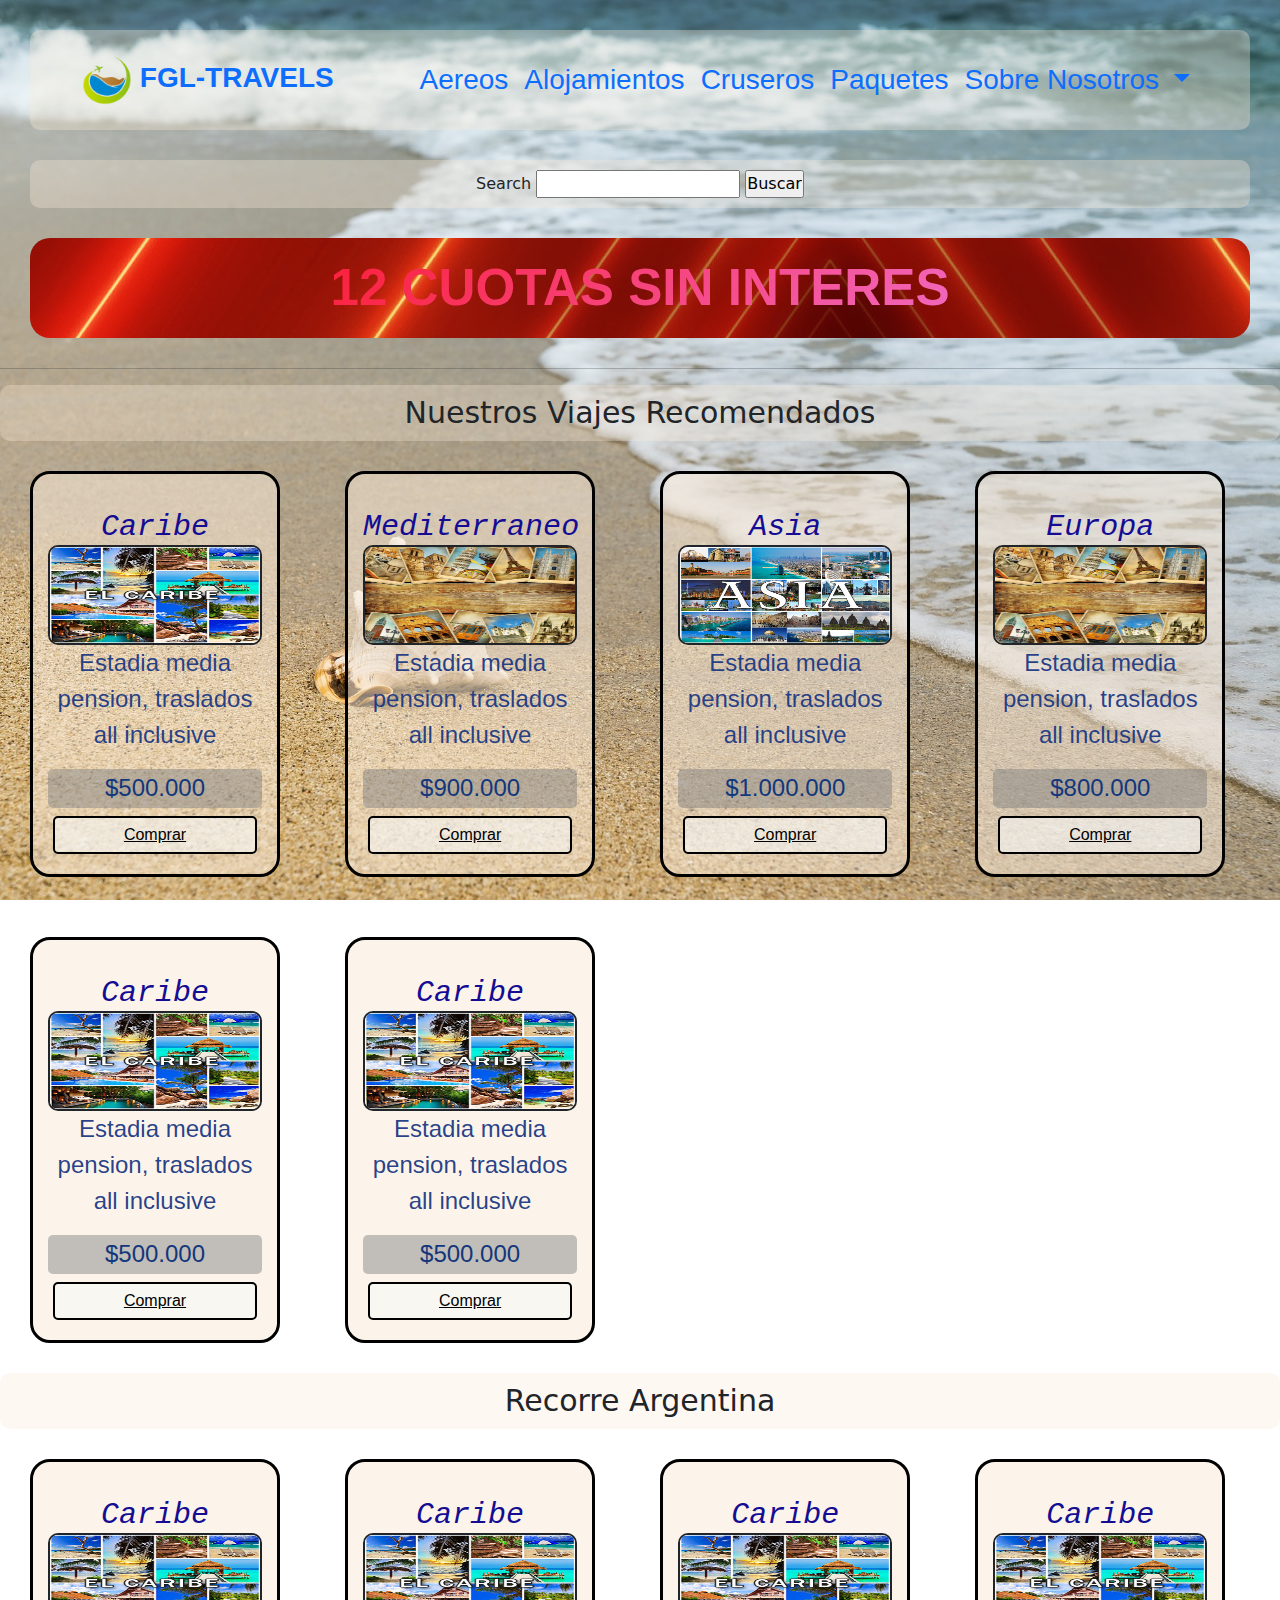
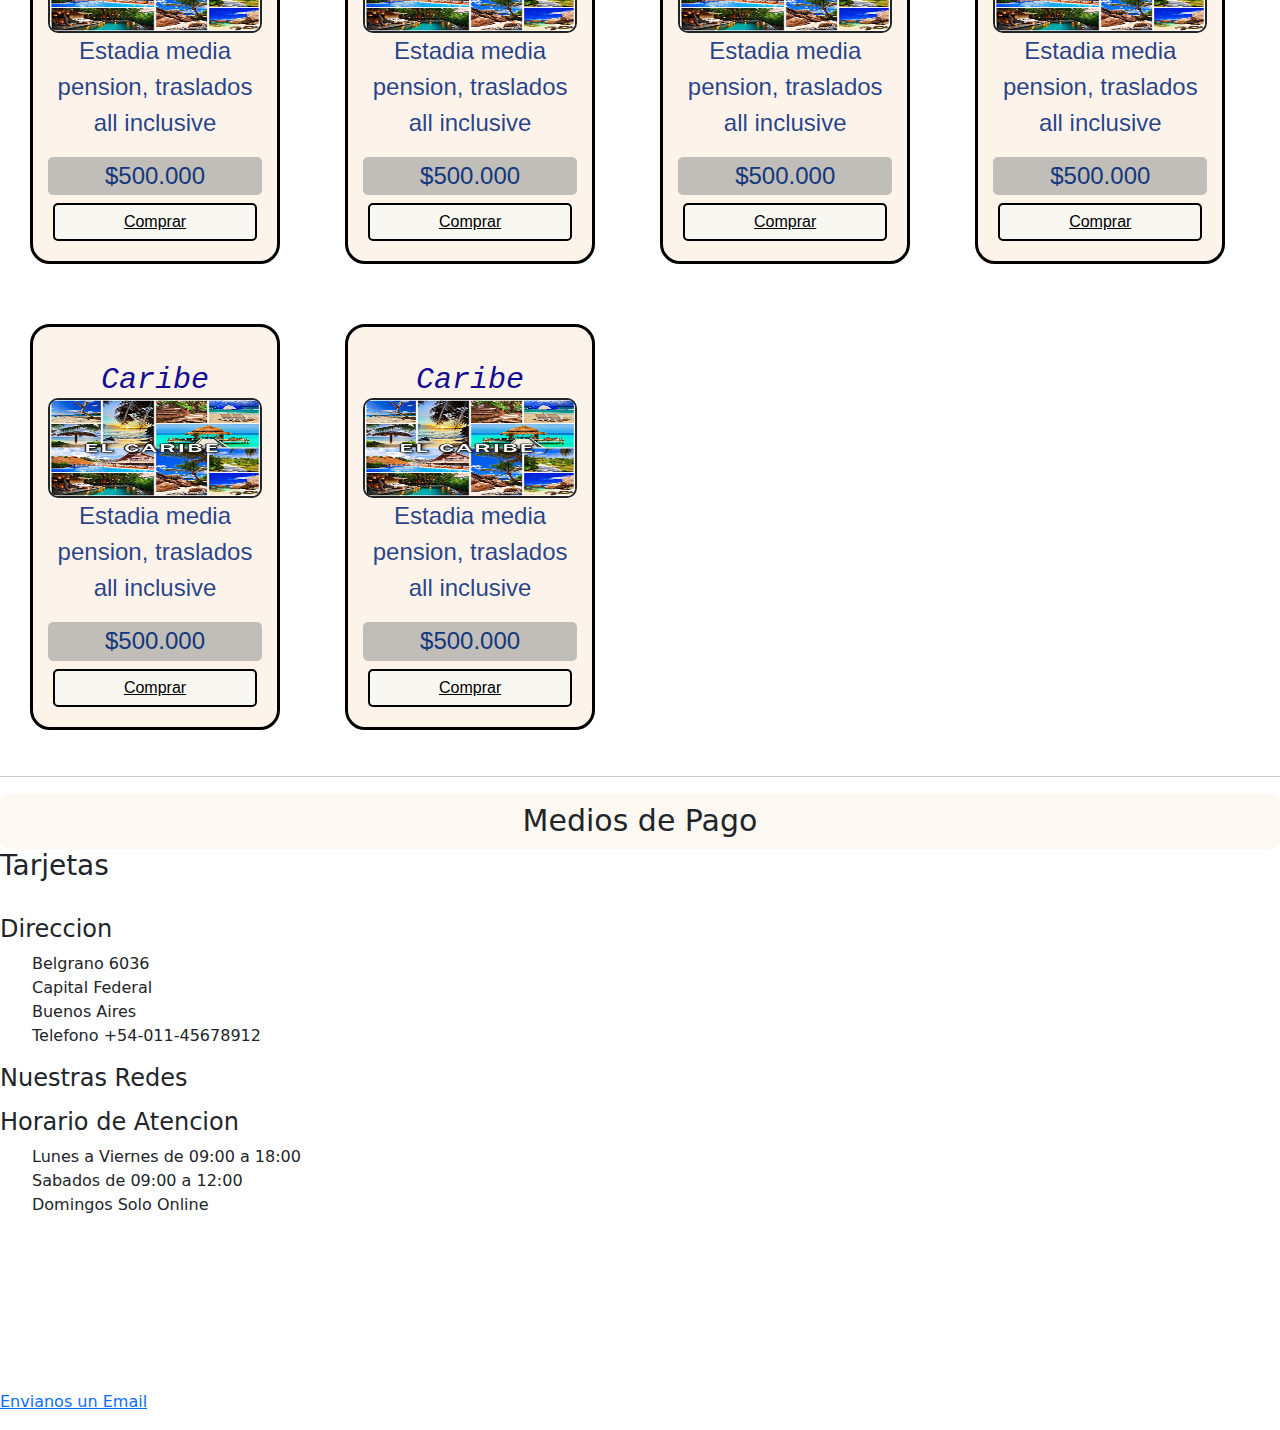
==== commit a3d8f532: "correccion de link pages" ====
--- a/index.html
+++ b/index.html
@@ -13,42 +13,41 @@
 
 <body class="body">
 
-    <header class="header">
-
-        <nav class="navbar navbar-expand-lg navbar-light bg-light">
-            <div class="container-fluid">
-                <a class="navbar-brand" href="#"><img src="./img/pngegg.png" alt="logo fgl travels" class="w-10"> FGL-TRAVELS</a>
+    <header>
+
+        <nav class="navbar navbar-expand-lg navbar fs-3">
+            <div class="container">
+
+                <a class="navbar-brand fs-3 fw-bold" href="./index.html"><img src="./img/pngegg.png" alt="logo fgl travels" width="50" height="50" class="d-inline-block align-text-center">
+                    FGL-TRAVELS</a>
                 <button class="navbar-toggler" type="button" data-bs-toggle="collapse"
                     data-bs-target="#navbarNavDropdown" aria-controls="navbarNavDropdown" aria-expanded="false"
                     aria-label="Toggle navigation">
                     <span class="navbar-toggler-icon"></span>
                 </button>
-                <div class="collapse navbar-collapse" id="navbarNavDropdown">
+                <div class="collapse navbar-collapse d-flex justify-content-end" id="navbarNavDropdown">
                     <ul class="navbar-nav">
                         </li>
                         <li class="nav-item">
-                            <a class="nav-link" href="#">Aereos</a>
-                        </li>
-                        <li class="nav-item">
-                            <a class="nav-link" href="#">Alojamientos</a>
-                        </li>
-                        <li class="nav-item">
-                            <a class="nav-link" href="#">Cruseros</a>
-                        </li>
-                        <li class="nav-item">
-                            <a class="nav-link" href="#">Paquetes</a>
-                        </li>
-                        <li class="nav-item">
-                            <a class="nav-link" href="#">Quienes Somos</a>
+                            <a class="nav-link" href="./pages/aereos.html">Aereos</a>
+                        </li>
+                        <li class="nav-item">
+                            <a class="nav-link" href="./pages/alojamiento.html">Alojamientos</a>
+                        </li>
+                        <li class="nav-item">
+                            <a class="nav-link" href="./pages/cruseros.html">Cruseros</a>
+                        </li>
+                        <li class="nav-item">
+                            <a class="nav-link" href="./pages/paquetes.html">Paquetes</a>
                         </li>
                         <li class="nav-item dropdown">
-                            <a class="nav-link dropdown-toggle" href="#" id="navbarDropdownMenuLink" role="button"
+                            <a class="nav-link dropdown-toggle" id="navbarDropdownMenuLink" role="button"
                                 data-bs-toggle="dropdown" aria-expanded="false">
                                 Sobre Nosotros
                             </a>
                             <ul class="dropdown-menu" aria-labelledby="navbarDropdownMenuLink">
-                                <li><a class="dropdown-item" href="#">Contacto</a></li>
-                                <li><a class="dropdown-item" href="#">Quienes Somos</a></li>
+                                <li><a class="dropdown-item" href="./pages/contacto.html">Contacto</a></li>
+                                <li><a class="dropdown-item" href="./pages/quienessomos.html">Quienes Somos</a></li>
                             </ul>
                         </li>
                     </ul>
@@ -56,9 +55,6 @@
             </div>
         </nav>
 
-
-
-        <h1 class="fgl">FGL-Viajes</h1>
 
         <form class="search">
             <label for="gsearch">Search</label>
@@ -71,7 +67,8 @@
 
         <section class="banner">
 
-            <div class="banner1">12 Cuotas Sin Interes</div>
+            <a href="http://www.sipago.com.ar" class="banner1">12 Cuotas Sin Interes</a>
+
 
         </section>
 
@@ -83,7 +80,7 @@
         <hr>
 
         <section>
-            <h2 class=" titulo2">Nuestra Viajes Recomendados</h2>
+            <h2 class=" titulo2">Nuestros Viajes Recomendados</h2>
         </section>
 
         <article class="tarjeta">
@@ -135,6 +132,11 @@
         </article>
 
     </main>
+
+    <section>
+        <h2 class=" titulo2">Recorre Argentina</h2>
+    </section>
+
 
     <main>
 
--- a/css/style.css
+++ b/css/style.css
@@ -59,18 +59,6 @@
     background-size: cover;
 }
 
-.fgl {
-    width: 100%;
-    height: 100px;
-    font-family: 'Signika', sans-serif;
-    font-size: 5rem;
-    color: rgb(51, 57, 59);
-    font-style: oblique;
-    margin: 20px;
-    padding: 10px;
-    text-align: center;
-}
-
 
 .search {
     background-color: rgba(250, 235, 215, 0.33);
@@ -82,6 +70,8 @@
 }
 
 .navbar {
+    
+    font-family: 'Lucida Sans', 'Lucida Sans Regular', 'Lucida Grande', 'Lucida Sans Unicode', Geneva, Verdana, sans-serif;
     margin: 30px;
     padding: 20px;
     border-radius: 10px;
@@ -89,15 +79,6 @@
 
 
 }
-
-.navbar__li {
-
-    font-size: 2rem;
-    display: inline-block;
-    justify-content: space-around;
-
-}
-
 
 form {
     margin: 50px;
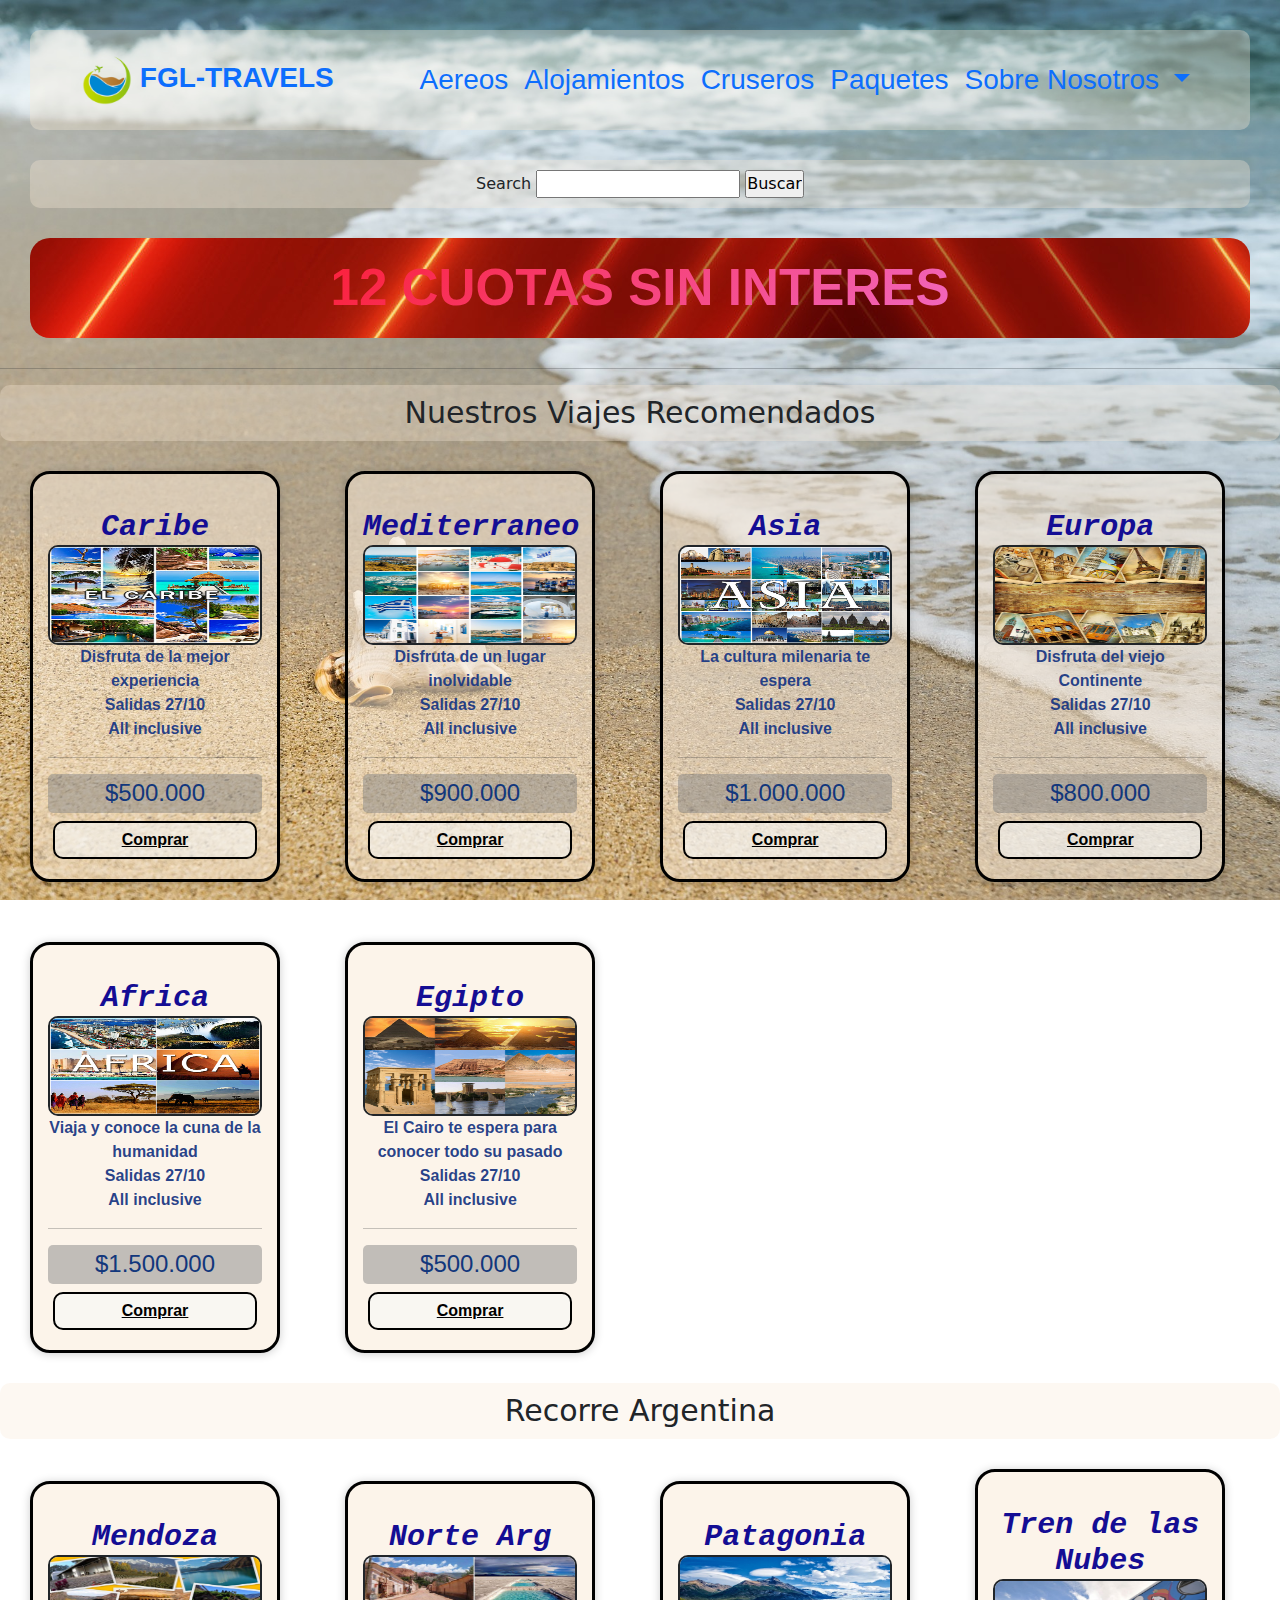
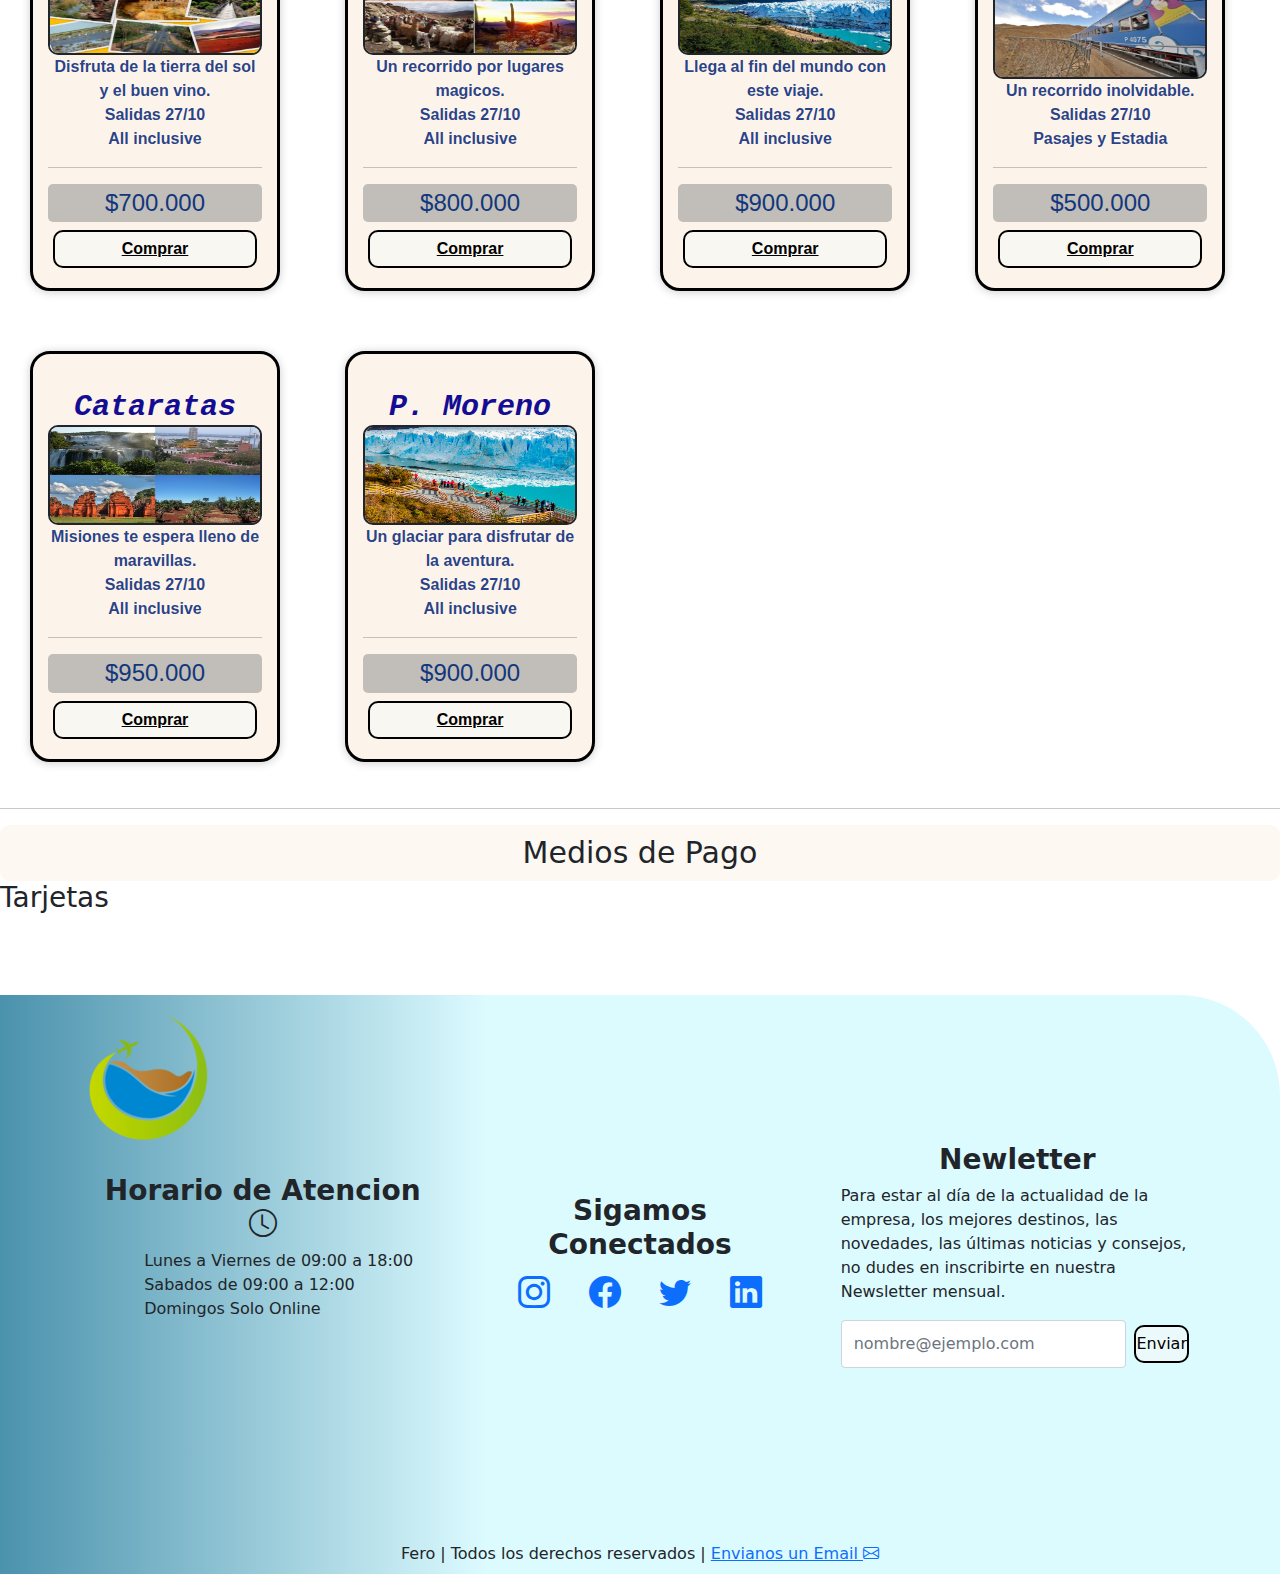
==== commit 5876a40d: "hasta donde llegue" ====
--- a/index.html
+++ b/index.html
@@ -5,8 +5,9 @@
     <meta charset="UTF-8">
     <meta http-equiv="X-UA-Compatible" content="IE=edge">
     <meta name="viewport" content="width=device-width, initial-scale=1.0">
+    <link rel="stylesheet" href="https://cdn.jsdelivr.net/npm/bootstrap-icons@1.9.1/font/bootstrap-icons.css">
     <link rel="stylesheet" href="./css/bootstrap.min.css">
-    <link rel="stylesheet" href="css/style.css">
+    <link rel="stylesheet" href="./css/style.css">
     <title>FGL-TRAVELS</title>
 </head>
 
@@ -18,7 +19,8 @@
         <nav class="navbar navbar-expand-lg navbar fs-3">
             <div class="container">
 
-                <a class="navbar-brand fs-3 fw-bold" href="./index.html"><img src="./img/pngegg.png" alt="logo fgl travels" width="50" height="50" class="d-inline-block align-text-center">
+                <a class="navbar-brand fs-3 fw-bold" href="./index.html"><img src="./img/pngegg.png"
+                        alt="logo fgl travels" width="50" height="50" class="d-inline-block align-text-center">
                     FGL-TRAVELS</a>
                 <button class="navbar-toggler" type="button" data-bs-toggle="collapse"
                     data-bs-target="#navbarNavDropdown" aria-controls="navbarNavDropdown" aria-expanded="false"
@@ -83,50 +85,57 @@
             <h2 class=" titulo2">Nuestros Viajes Recomendados</h2>
         </section>
 
-        <article class="tarjeta">
-            <h3 class="tarjeta__titulo">Caribe</h3>
+        <article class="tarjeta fw-bold">
+            <h3 class="tarjeta__titulo fw-bold">Caribe</h3>
             <img src="./img/thumbnail_caribe.jpg" alt="foto cancun" class="tarjeta__img">
-            <p class="tarjeta__texto">Estadia media pension, traslados all inclusive</p>
+            <p class="tarjeta__texto">Disfruta de la mejor experiencia <br>Salidas 27/10 <br>All inclusive</p>
+            <hr>
             <h3 class="tarjeta__precio">$500.000</h3>
             <a href="https://www.sipago.com.ar" class="tarjeta__boton">Comprar</a>
         </article>
 
-        <article class="tarjeta">
-            <h3 class="tarjeta__titulo">Mediterraneo</h3>
-            <img src="./img/europa.jpg" alt="foto santorini" class="tarjeta__img">
-            <p class="tarjeta__texto">Estadia media pension, traslados all inclusive</p>
+        <article class="tarjeta fw-bold">
+            <h3 class="tarjeta__titulo fw-bold">Mediterraneo</h3>
+            <img src="./img/mediterraneo.jpg" alt="foto santorini" class="tarjeta__img">
+            <p class="tarjeta__texto">Disfruta de un lugar inolvidable <br>Salidas 27/10 <br>All inclusive</p>
+            <hr>
             <h3 class="tarjeta__precio">$900.000</h3>
             <a href="https://www.sipago.com.ar" class="tarjeta__boton">Comprar</a>
         </article>
 
-        <article class="tarjeta">
-            <h3 class="tarjeta__titulo">Asia</h3>
+        <article class="tarjeta fw-bold">
+            <h3 class="tarjeta__titulo fw-bold">Asia</h3>
             <img src="./img/asia.jpg" alt="Colage asia" class="tarjeta__img">
-            <p class="tarjeta__texto">Estadia media pension, traslados all inclusive</p>
+            <p class="tarjeta__texto">La cultura milenaria te espera <br>Salidas 27/10 <br>All inclusive</p>
+            <hr>
             <h3 class="tarjeta__precio">$1.000.000</h3>
             <a href="https://www.sipago.com.ar" class="tarjeta__boton">Comprar</a>
         </article>
 
-        <article class="tarjeta">
-            <h3 class="tarjeta__titulo">Europa</h3>
+        <article class="tarjeta fw-bold">
+            <h3 class="tarjeta__titulo fw-bold">Europa</h3>
             <img src="./img/europa.jpg" alt="fotos europa" class="tarjeta__img">
-            <p class="tarjeta__texto">Estadia media pension, traslados all inclusive</p>
+            <p class="tarjeta__texto">Disfruta del viejo Continente<br>Salidas 27/10 <br>All inclusive</p>
+            <hr>
             <h3 class="tarjeta__precio">$800.000</h3>
             <a href="https://www.sipago.com.ar" class="tarjeta__boton">Comprar</a>
         </article>
 
-        <article class="tarjeta">
-            <h3 class="tarjeta__titulo">Caribe</h3>
-            <img src="./img/thumbnail_caribe.jpg" alt="foto cancun" class="tarjeta__img">
-            <p class="tarjeta__texto">Estadia media pension, traslados all inclusive</p>
-            <h3 class="tarjeta__precio">$500.000</h3>
-            <a href="https://www.sipago.com.ar" class="tarjeta__boton">Comprar</a>
-        </article>
-
-        <article class="tarjeta">
-            <h3 class="tarjeta__titulo">Caribe</h3>
-            <img src="./img/thumbnail_caribe.jpg" alt="foto cancun" class="tarjeta__img">
-            <p class="tarjeta__texto">Estadia media pension, traslados all inclusive</p>
+        <article class="tarjeta fw-bold">
+            <h3 class="tarjeta__titulo fw-bold">Africa</h3>
+            <img src="./img/africa.jpg" alt="foto africa" class="tarjeta__img">
+            <p class="tarjeta__texto">Viaja y conoce la cuna de la humanidad <br>Salidas 27/10 <br>All inclusive</p>
+            <hr>
+            <h3 class="tarjeta__precio">$1.500.000</h3>
+            <a href="https://www.sipago.com.ar" class="tarjeta__boton">Comprar</a>
+        </article>
+
+        <article class="tarjeta fw-bold">
+            <h3 class="tarjeta__titulo fw-bold">Egipto</h3>
+            <img src="./img/egipto.jpg" alt="foto egipto" class="tarjeta__img">
+            <p class="tarjeta__texto">El Cairo te espera para conocer todo su pasado<br>Salidas 27/10 <br>All inclusive
+            </p>
+            <hr>
             <h3 class="tarjeta__precio">$500.000</h3>
             <a href="https://www.sipago.com.ar" class="tarjeta__boton">Comprar</a>
         </article>
@@ -140,53 +149,65 @@
 
     <main>
 
-        <article class="tarjeta">
-            <h3 class="tarjeta__titulo">Caribe</h3>
-            <img src="./img/thumbnail_caribe.jpg" alt="foto cancun" class="tarjeta__img">
-            <p class="tarjeta__texto">Estadia media pension, traslados all inclusive</p>
-            <h3 class="tarjeta__precio">$500.000</h3>
-            <a href="https://www.sipago.com.ar" class="tarjeta__boton">Comprar</a>
-        </article>
-
-        <article class="tarjeta">
-            <h3 class="tarjeta__titulo">Caribe</h3>
-            <img src="./img/thumbnail_caribe.jpg" alt="foto cancun" class="tarjeta__img">
-            <p class="tarjeta__texto">Estadia media pension, traslados all inclusive</p>
-            <h3 class="tarjeta__precio">$500.000</h3>
-            <a href="https://www.sipago.com.ar" class="tarjeta__boton">Comprar</a>
-        </article>
-
-        <article class="tarjeta">
-            <h3 class="tarjeta__titulo">Caribe</h3>
-            <img src="./img/thumbnail_caribe.jpg" alt="foto cancun" class="tarjeta__img">
-            <p class="tarjeta__texto">Estadia media pension, traslados all inclusive</p>
-            <h3 class="tarjeta__precio">$500.000</h3>
-            <a href="https://www.sipago.com.ar" class="tarjeta__boton">Comprar</a>
-        </article>
-
-        <article class="tarjeta">
-            <h3 class="tarjeta__titulo">Caribe</h3>
-            <img src="./img/thumbnail_caribe.jpg" alt="foto cancun" class="tarjeta__img">
-            <p class="tarjeta__texto">Estadia media pension, traslados all inclusive</p>
-            <h3 class="tarjeta__precio">$500.000</h3>
-            <a href="https://www.sipago.com.ar" class="tarjeta__boton">Comprar</a>
-        </article>
-
-        <article class="tarjeta">
-            <h3 class="tarjeta__titulo">Caribe</h3>
-            <img src="./img/thumbnail_caribe.jpg" alt="foto cancun" class="tarjeta__img">
-            <p class="tarjeta__texto">Estadia media pension, traslados all inclusive</p>
-            <h3 class="tarjeta__precio">$500.000</h3>
-            <a href="https://www.sipago.com.ar" class="tarjeta__boton">Comprar</a>
-        </article>
-
-        <article class="tarjeta">
-            <h3 class="tarjeta__titulo">Caribe</h3>
-            <img src="./img/thumbnail_caribe.jpg" alt="foto cancun" class="tarjeta__img">
-            <p class="tarjeta__texto">Estadia media pension, traslados all inclusive</p>
-            <h3 class="tarjeta__precio">$500.000</h3>
-            <a href="https://www.sipago.com.ar" class="tarjeta__boton">Comprar</a>
-        </article>
+        <div>
+
+            <article class="tarjeta fw-bold">
+                <h3 class="tarjeta__titulo fw-bold">Mendoza</h3>
+                <img src="./img/imgarg/mendoza.jpg" alt="foto mendoza" class="tarjeta__img">
+                <p class="tarjeta__texto">Disfruta de la tierra del sol y el buen vino.<br>Salidas 27/10 <br>All
+                    inclusive</p>
+                <hr>
+                <h3 class="tarjeta__precio">$700.000</h3>
+                <a href="https://www.sipago.com.ar" class="tarjeta__boton">Comprar</a>
+            </article>
+
+            <article class="tarjeta fw-bold">
+                <h3 class="tarjeta__titulo fw-bold">Norte Arg</h3>
+                <img src="./img/imgarg/nortearg.jpg" alt="foto norte argentino" class="tarjeta__img">
+                <p class="tarjeta__texto">Un recorrido por lugares magicos.<br>Salidas 27/10 <br>All inclusive</p>
+                <hr>
+                <h3 class="tarjeta__precio">$800.000</h3>
+                <a href="https://www.sipago.com.ar" class="tarjeta__boton">Comprar</a>
+            </article>
+
+            <article class="tarjeta fw-bold">
+                <h3 class="tarjeta__titulo fw-bold">Patagonia</h3>
+                <img src="./img/imgarg/patagonia.jpg" alt="foto patagonia" class="tarjeta__img">
+                <p class="tarjeta__texto">Llega al fin del mundo con este viaje.<br>Salidas 27/10 <br>All inclusive</p>
+                <hr>
+                <h3 class="tarjeta__precio">$900.000</h3>
+                <a href="https://www.sipago.com.ar" class="tarjeta__boton">Comprar</a>
+            </article>
+
+            <article class="tarjeta fw-bold">
+                <h3 class="tarjeta__titulo fw-bold">Tren de las Nubes</h3>
+                <img src="./img/imgarg/tren.jpg" alt="foto tren de las nubes" class="tarjeta__img">
+                <p class="tarjeta__texto">Un recorrido inolvidable.<br>Salidas 27/10 <br>Pasajes y Estadia</p>
+                <hr>
+                <h3 class="tarjeta__precio">$500.000</h3>
+                <a href="https://www.sipago.com.ar" class="tarjeta__boton">Comprar</a>
+            </article>
+
+            <article class="tarjeta fw-bold">
+                <h3 class="tarjeta__titulo fw-bold">Cataratas</h3>
+                <img src="./img/imgarg/misiones.jpg" alt="foto misiones" class="tarjeta__img">
+                <p class="tarjeta__texto">Misiones te espera lleno de maravillas.<br>Salidas 27/10 <br>All inclusive</p>
+                <hr>
+                <h3 class="tarjeta__precio">$950.000</h3>
+                <a href="https://www.sipago.com.ar" class="tarjeta__boton">Comprar</a>
+            </article>
+
+            <article class="tarjeta fw-bold">
+                <h3 class="tarjeta__titulo fw-bold">P. Moreno</h3>
+                <img src="./img/imgarg/perito-moreno-pacote.jpg" alt="foto glaciar" class="tarjeta__img">
+                <p class="tarjeta__texto">Un glaciar para disfrutar de la aventura.<br>Salidas 27/10 <br>All inclusive
+                </p>
+                <hr>
+                <h3 class="tarjeta__precio">$900.000</h3>
+                <a href="https://www.sipago.com.ar" class="tarjeta__boton">Comprar</a>
+            </article>
+
+        </div>
 
     </main>
 
@@ -207,53 +228,49 @@
 
     </main>
 
-    <main>
-
-    </main>
-
-    <footer>
-
-        <div>
-
-            <div>
-                <h4>Direccion</h4>
-
-                <ul>
-                    <li>Belgrano 6036</li>
-                    <li>Capital Federal</li>
-                    <li>Buenos Aires</li>
-                    <li>Telefono +54-011-45678912</li>
-                </ul>
+    <footer class="container-fluid mt-5 footer1">
+
+        <div class="container p-3">
+
+            <div class="row justify-content-lg-between align-items-lg-center">
+
+                <div>
+                    <img src="./img/pngegg.png" alt="" class="w-10">
+                </div>
+
+                <div class="col-lg-4 d-flex flex-column align-items-lg-center">
+
+                    <h3 class="text-center fw-bold">Horario de Atencion <i class="bi bi-clock"></i></h3>
+                    <ul>
+                        <li>Lunes a Viernes de 09:00 a 18:00</li>
+                        <li>Sabados de 09:00 a 12:00</li>
+                        <li>Domingos Solo Online</li>
+                    </ul>
+                </div>
+
+                <div class="col-lg-3 py-4 p-lg-0">
+                    <h3 class="text-center fw-bold">Sigamos Conectados</h3>
+                    <div class="fs-2 d-flex justify-content-around">
+                        <a href="https://www.instagram.com"><i class="bi bi-instagram"></i></a>
+                        <a href="https://www.facebook.com"><i class="bi bi-facebook"></i></a>
+                        <a href="https://www.twitter.com"><i class="bi bi-twitter"></i></a>
+                        <a href="https://www.linkedin.com/"><i class="bi bi-linkedin"></i></a>
+                    </div>
+                </div>
+
+                <div class="col-lg-4">
+                    <h3 class="text-center fw-bold">Newletter</h3>
+                    <p>Para estar al día de la actualidad de la empresa, los mejores destinos, las novedades, las
+                        últimas noticias y consejos, no dudes en inscribirte en nuestra Newsletter mensual.</p>
+                    <form action="" class="d-flex">
+                        <input type="email" placeholder="nombre@ejemplo.com" class="form-control">
+                        <input type="submit" value="Enviar" class="btn btn-form ms-2 tarjeta__boton">
+                    </form>
+                </div>
 
             </div>
 
-            <div>
-                <h4>Nuestras Redes</h4>
-
-                <ul>
-                    <div class="redes">
-                        <a href="https://www.instagram.com/"><i class="bi bi-instagram"></i></a>
-                        <a href="http://www.facebook.com"><i class="bi bi-facebook"></i></a>
-
-                    </div>
-
-
-                </ul>
-
-            </div>
-
-            <div>
-
-                <h4>Horario de Atencion</h4>
-                <ul>
-                    <li>Lunes a Viernes de 09:00 a 18:00</li>
-                    <li>Sabados de 09:00 a 12:00</li>
-                    <li>Domingos Solo Online</li>
-                </ul>
-
-            </div>
-
-            <div>
+            <div class="row justify-content-lg-between align-items-lg-center">
                 <iframe
                     src="https://www.google.com/maps/embed?pb=!1m18!1m12!1m3!1d2264.7000963771948!2d-1.7081090840825317!3d55.41558278046455!2m3!1f0!2f0!3f0!3m2!1i1024!2i768!4f13.1!3m3!1m2!1s0x487e00e0ed23bc0d%3A0x8783a98b290f641!2sCastillo%20de%20Alnwick!5e0!3m2!1ses-419!2sar!4v1665614961407!5m2!1ses-419!2sar"
                     width="600" referrerpolicy="no-referrer-when-downgrade"></iframe>
@@ -261,9 +278,9 @@
 
         </div>
 
-        <div>
-            <p><a href="mailto:someone@example.com">Envianos un Email <i class="bi bi-envelope"></i></a></p>
-        </div>
+        <p class="text-center m-0 p-2">Fero | Todos los derechos reservados | <a
+                href="mailto:someone@example.com">Envianos un Email <i class="bi bi-envelope"></i></a></p>
+
 
     </footer>
 
--- a/css/style.css
+++ b/css/style.css
@@ -21,40 +21,40 @@
     background-repeat: no-repeat;
 }
 
-.crucero {
-    background-image: url("./../assets/imagenes/cruceros.jpg");
+.cruceros {
+    background-image: url("../img/crucero.jpg");
     background-attachment: fixed;
     background-size: cover;
 }
 
 .paquetes {
-    background-image: url("./../assets/imagenes/passport.jpg");
-    background-attachment: fixed;
-    background-size: cover;
-}
-
-.bodyaereo {
-    background-image: url("./../assets/imagenes/airplane.jpg");
+    background-image: url("../img/paquetes.jpg");
+    background-attachment: fixed;
+    background-size: cover;
+}
+
+.aereos {
+    background-image: url("../img/aereos.jpg");
     background-attachment: fixed;
     background-size: cover;
 }
 
 .hotel {
-    background-image: url("./../assets/imagenes/hotel.jpg");
+    background-image: url("../img/alojamiento.jpg");
     background-attachment: fixed;
     background-size: cover;
     background-repeat: no-repeat;
 }
 
-.bodycontactus {
-    background-image: url("./../assets/imagenes/cell.jpg");
+.contacto {
+    background-image: url("../img/fondocontactos.jpg");
     background-attachment: fixed;
     background-size: cover;
 }
 
 .quienessomos {
 
-    background-image: url("./../assets/imagenes/oficina.jpg");
+    background-image: url("../img/oficina.jpg");
     background-attachment: fixed;
     background-size: cover;
 }
@@ -80,7 +80,10 @@
 
 }
 
-form {
+.form1 {
+    background-color: rgba(250, 235, 215, 0.19);
+    border-radius: 20px;
+    padding: 5px;
     margin: 50px;
 }
 
@@ -145,6 +148,7 @@
     border: 1px solid rgb(123, 171, 244);
     border-radius: 3px;
 }
+/*tarjeta viajes*/
 
 .tarjeta {
     margin: 30px;
@@ -157,8 +161,19 @@
     border-radius: 20px;
     font-family: 'Segoe UI', Tahoma, Geneva, Verdana, sans-serif;
 
-    box-shadow: 10px, 10px, 5px, blue;
-}
+    box-shadow: 0px 1px 10px rgba(0,0,0,0.2);
+    cursor: default;
+    transition: all 400ms ease;
+
+}
+
+.tarjeta:hover {
+
+    box-shadow: 5px 5px 20px rgba(0,0,0,0.4);
+    transform: translateY(-3%);
+
+}
+
 
 .tarjeta__img {
     border: 2px solid;
@@ -183,7 +198,7 @@
     color: rgba(26, 56, 131, 0.936);
     text-align: center;
     font-family: url("./../assets/font/Signika-VariableFont_wght.ttf");
-    font-size: 1.5rem;
+    font-size: 1rem;
 
 }
 
@@ -202,7 +217,7 @@
     margin: 5px;
     display: block;
     border: 2px solid black;
-    border-radius: 5px;
+    border-radius: 10px;
     text-align: center;
     padding: 5px 0;
     background-color: rgba(247, 248, 248, 0.589);
@@ -214,7 +229,7 @@
     margin: 5px;
     display: block;
     border: 2px solid rgb(63, 43, 187);
-    border-radius: 5px;
+    border-radius: 10px;
     text-align: center;
     padding: 5px 0;
     background-color: rgba(8, 56, 58, 0.749);
@@ -222,11 +237,13 @@
 }
 
 .footer1 {
-    background: rgb(75, 146, 173);
-    background: linear-gradient(90deg, rgba(75, 146, 173, 1) 0%, rgba(0, 224, 255, 0.3536765047816002) 59%);
+background: rgb(75,146,173);
+background: linear-gradient(90deg, rgba(75,146,173,1) 0%, rgba(0,224,255,0.13799023027179624) 38%);
     border-radius: 0 100px 0 0;
 
 }
+
+/*banner*/
 
 .banner {
     margin: 30px;
@@ -272,4 +289,152 @@
     100% {
         background-position: 0px 50%;
     }
+}
+
+/*formulario aerolinea*/
+
+#form{
+    background-color: #000;
+    height:550px;
+    width:700px;
+    margin:auto;
+    padding:20px;
+    opacity: 0.7;
+    border-radius: 20px;
+}
+#form h3{
+    border-bottom: 2px solid #3399ff;
+    width:210px;
+    padding: 5px;
+}
+::placeholder{
+    color:#fff
+}
+#input #input-group{
+    width:300px;
+    margin:5px;
+    border-top: none;
+    border-left: none;
+    border-right: none;
+    outline: none;
+    background: transparent;
+    color:#fff
+}
+#input2 #input-group{
+    width:195px;
+    margin:5px;
+    border-top: none;
+    border-left: none;
+    border-right: none;
+    outline: none;
+    background: transparent;
+    color:#fff
+}
+#input3 #input-group{
+    margin-left: 50px;
+}
+#input4 #input-group{
+    width:300px;
+    margin:5px;
+    border-top: none;
+    border-left: none;
+    border-right: none;
+    outline: none;
+    background: transparent;
+    color:#fff
+}
+#input4 #input-group1{
+    width:615px;
+    margin:5px;
+    border-top: none;
+    border-left: none;
+    border-right: none;
+    outline: none;
+    background: transparent;
+    color:#fff
+}
+#input5 h3{
+    border-bottom: 2px solid #3399ff;
+    width:220px;
+    padding: 5px;
+}
+#input6 #input-group{
+    width:300px;
+    margin:5px;
+    border-top: none;
+    border-left: none;
+    border-right: none;
+    outline: none;
+    background: transparent;
+    color:#fff
+}
+#input6 #input-group1{
+    width:615px;
+    margin:5px;
+    border-top: none;
+    border-left: none;
+    border-right: none;
+    outline: none;
+    background: transparent;
+    color:#fff
+}
+
+/*formulario hotel y alojamientos*/
+
+#form{
+    
+    background-color: #000;
+    height:500px;
+    width:900px;
+    margin: auto;
+    margin-top: 100px;
+    opacity:0.7;
+
+}
+#first-group{
+    border:none;
+    width:400px;
+    margin-top: 38px;
+    position: absolute;
+}
+#content{
+    border: 1px solid #fff;
+    margin:10px;
+    margin-left: 8px;
+    padding:5px;
+}
+#content #input-group{
+    border:none;
+    outline:none;
+    background: transparent;
+    margin-left:8px;
+    width:300px;
+    color:#fff;
+}
+::placeholder{
+    color:#fff;
+}
+.fa{
+    display:inline-block;
+    color:red;
+    border-right:1px solid #fff;
+    padding:8px;
+    margin-left: 8px;
+}
+#second-group{
+    border:none;
+    width:400px;
+    margin-top: 55px;
+    margin-left:400px;
+}
+#submit-btn{
+    margin-top: 30px;
+    margin-left: 600px;
+    background: transparent;
+    color:#fff;
+    width:150px;
+    border:1px solid red;
+    outline:none;
+    padding:10px;
+    font-size: 20px;
 }